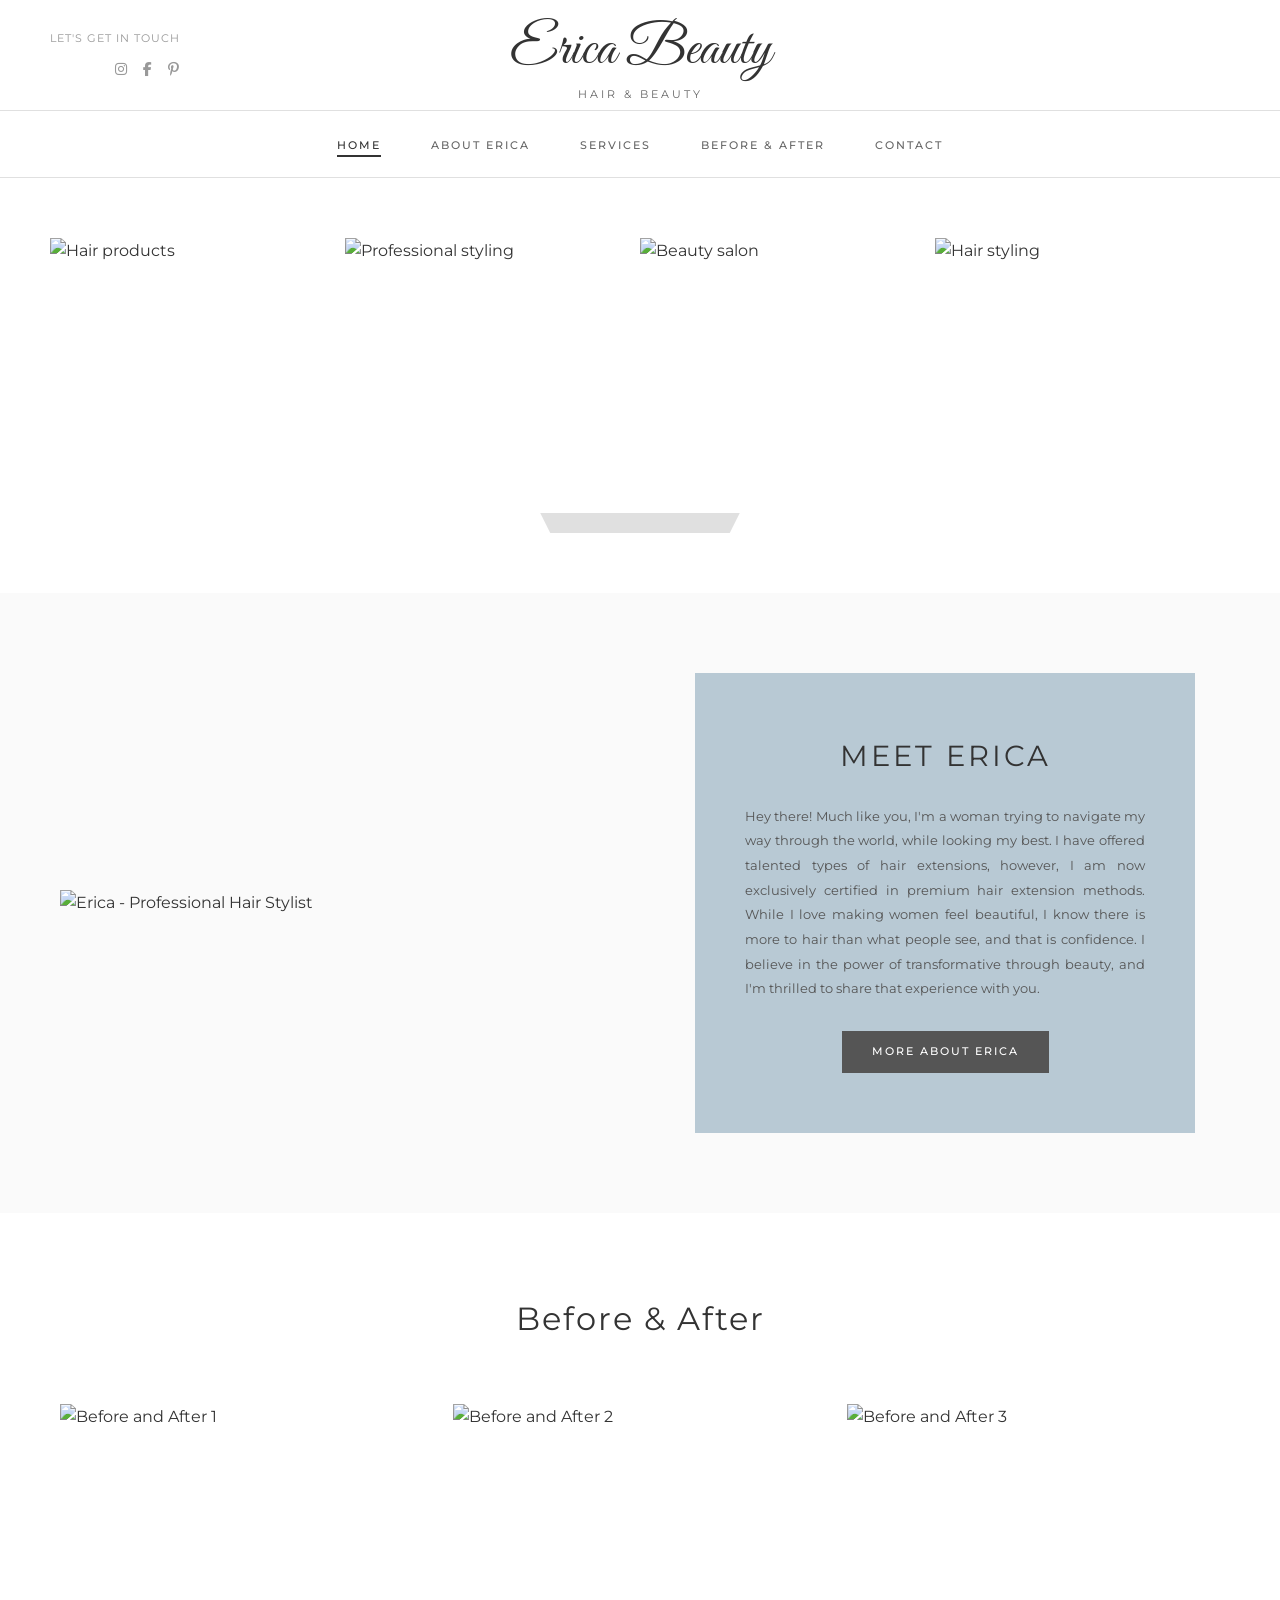
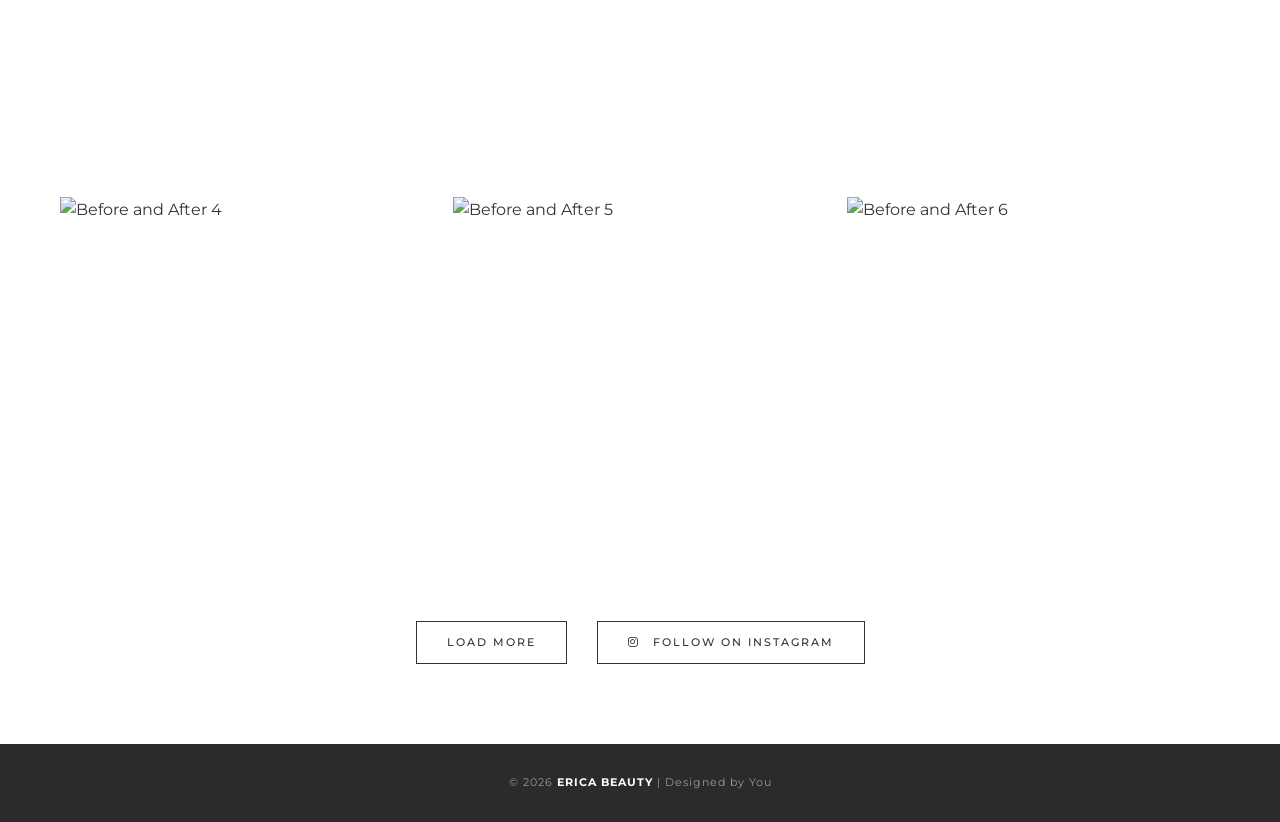
==== index.html @ de70f58c "initial" ====
<!DOCTYPE html>
<html lang="en">
  <head>
    <meta charset="UTF-8" />
    <meta name="viewport" content="width=device-width, initial-scale=1.0" />
    <title>Erica Beauty Portfolio - Professional Hair Stylist</title>
    <link rel="stylesheet" href="styles.css" />
    <link rel="preconnect" href="https://fonts.googleapis.com" />
    <link rel="preconnect" href="https://fonts.gstatic.com" crossorigin />
    <link
      href="https://fonts.googleapis.com/css2?family=Montserrat:wght@300;400;500;600&family=Great+Vibes&display=swap"
      rel="stylesheet"
    />
    <link
      rel="stylesheet"
      href="https://cdnjs.cloudflare.com/ajax/libs/font-awesome/6.4.0/css/all.min.css"
    />
  </head>
  <body>
    <!-- Header -->
    <header class="header">
      <div class="header-top">
        <div class="logo">
          <h1>Erica Beauty</h1>
          <p class="subtitle">HAIR & BEAUTY</p>
        </div>

        <div class="contact-section">
          <span class="contact-label">LET'S GET IN TOUCH</span>
          <div class="social-icons">
            <a href="#" aria-label="Instagram"
              ><i class="fab fa-instagram"></i
            ></a>
            <a href="#" aria-label="Facebook"
              ><i class="fab fa-facebook-f"></i
            ></a>
            <a href="#" aria-label="Pinterest"
              ><i class="fab fa-pinterest-p"></i
            ></a>
          </div>
        </div>
      </div>

      <nav class="navigation">
        <button class="menu-toggle" aria-label="Toggle menu">
          <span></span>
          <span></span>
          <span></span>
        </button>
        <ul class="nav-menu">
          <li><a href="index.html" class="active">HOME</a></li>
          <li><a href="about.html">ABOUT ERICA</a></li>
          <li><a href="services.html">SERVICES</a></li>
          <li><a href="gallery.html">BEFORE & AFTER</a></li>
          <li><a href="contact.html">CONTACT</a></li>
        </ul>
      </nav>
    </header>

    <!-- Hero Section -->
    <section class="hero-gallery">
      <div class="gallery-grid">
        <div class="gallery-item">
          <img
            src="https://images.unsplash.com/photo-1560066984-138dadb4c035?w=600"
            alt="Hair products"
          />
        </div>
        <div class="gallery-item">
          <img
            src="https://images.unsplash.com/photo-1522337360788-8b13dee7a37e?w=600"
            alt="Professional styling"
          />
        </div>
        <div class="gallery-item">
          <img
            src="https://images.unsplash.com/photo-1521590832167-7bcbfaa6381f?w=600"
            alt="Beauty salon"
          />
        </div>
        <div class="gallery-item">
          <img
            src="https://images.unsplash.com/photo-1562322140-8baeececf3df?w=600"
            alt="Hair styling"
          />
        </div>
      </div>
      <div class="gallery-divider"></div>
    </section>

    <!-- Meet Section -->
    <section class="meet-section">
      <div class="container">
        <div class="meet-content">
          <div class="meet-image">
            <img
              src="https://images.unsplash.com/photo-1494790108377-be9c29b29330?w=800"
              alt="Erica - Professional Hair Stylist"
            />
          </div>
          <div class="meet-text">
            <div class="text-box">
              <h2>MEET ERICA</h2>
              <p>
                Hey there! Much like you, I'm a woman trying to navigate my way
                through the world, while looking my best. I have offered
                talented types of hair extensions, however, I am now exclusively
                certified in premium hair extension methods. While I love making
                women feel beautiful, I know there is more to hair than what
                people see, and that is confidence. I believe in the power of
                transformative through beauty, and I'm thrilled to share that
                experience with you.
              </p>
              <a href="about.html" class="btn-primary">MORE ABOUT ERICA</a>
            </div>
          </div>
        </div>
      </div>
    </section>

    <!-- Before & After Section -->
    <section class="before-after-section">
      <div class="container">
        <div class="section-header">
          <h2>Before & After</h2>
        </div>

        <div class="before-after-grid">
          <div class="ba-item">
            <img
              src="https://images.unsplash.com/photo-1595476108010-b4d1f102b1b1?w=400"
              alt="Before and After 1"
            />
          </div>
          <div class="ba-item">
            <img
              src="https://images.unsplash.com/photo-1522338242992-e1a54906a8da?w=400"
              alt="Before and After 2"
            />
          </div>
          <div class="ba-item">
            <img
              src="https://images.unsplash.com/photo-1560869713-7d0a29430803?w=400"
              alt="Before and After 3"
            />
          </div>
          <div class="ba-item">
            <img
              src="https://images.unsplash.com/photo-1487412947147-5cebf100ffc2?w=400"
              alt="Before and After 4"
            />
          </div>
          <div class="ba-item">
            <img
              src="https://images.unsplash.com/photo-1516975080664-ed2fc6a32937?w=400"
              alt="Before and After 5"
            />
          </div>
          <div class="ba-item">
            <img
              src="https://images.unsplash.com/photo-1529333166437-7750a6dd5a70?w=400"
              alt="Before and After 6"
            />
          </div>
        </div>

        <div class="cta-buttons">
          <a href="gallery.html" class="btn-secondary">LOAD MORE</a>
          <a href="https://instagram.com" target="_blank" class="btn-secondary">
            <i class="fab fa-instagram"></i> FOLLOW ON INSTAGRAM
          </a>
        </div>
      </div>
    </section>

    <!-- Footer -->
    <footer class="footer">
      <div class="container">
        <p>&copy; 2026 <strong>ERICA BEAUTY</strong> | Designed by You</p>
      </div>
    </footer>

    <script src="script.js"></script>
  </body>
</html>
---- styles.css ----
/* Reset and Base Styles */
* {
  margin: 0;
  padding: 0;
  box-sizing: border-box;
}

body {
  font-family: "Montserrat", sans-serif;
  color: #333;
  line-height: 1.6;
  background-color: #fff;
}

.container {
  max-width: 1200px;
  margin: 0 auto;
  padding: 0 20px;
}

/* Header Styles */
.header {
  background-color: #fff;
  border-bottom: 1px solid #e0e0e0;
}

.header-top {
  display: flex;
  justify-content: space-between;
  align-items: center;
  padding: 30px 50px;
  max-width: 1400px;
  margin: 0 auto;
  position: relative;
}

.contact-section {
  display: flex;
  flex-direction: column;
  gap: 10px;
  font-size: 11px;
  letter-spacing: 1px;
  color: #999;
  align-items: flex-end;
}

.logo {
  text-align: center;
  position: absolute;
  left: 50%;
  transform: translateX(-50%);
}

.logo h1 {
  font-family: "Great Vibes", cursive;
  font-size: 3.5rem;
  font-weight: 400;
  color: #333;
  margin-bottom: -10px;
}

.logo .subtitle {
  font-size: 11px;
  letter-spacing: 3px;
  color: #666;
  font-weight: 400;
}

.social-icons {
  display: flex;
  gap: 15px;
}

.social-icons a {
  color: #999;
  font-size: 14px;
  transition: color 0.3s;
}

.social-icons a:hover {
  color: #333;
}

/* Navigation */
.navigation {
  background-color: #fff;
  border-top: 1px solid #e0e0e0;
  position: relative;
}

.menu-toggle {
  display: none;
  flex-direction: column;
  gap: 5px;
  background: none;
  border: none;
  cursor: pointer;
  padding: 10px;
  margin: 10px auto;
  position: relative;
  z-index: 1001;
}

.menu-toggle span {
  width: 25px;
  height: 2px;
  background-color: #333;
  transition: all 0.3s;
  display: block;
}

.menu-toggle.active span:nth-child(1) {
  transform: rotate(45deg) translate(7px, 7px);
}

.menu-toggle.active span:nth-child(2) {
  opacity: 0;
}

.menu-toggle.active span:nth-child(3) {
  transform: rotate(-45deg) translate(7px, -7px);
}

.nav-menu {
  list-style: none;
  display: flex;
  justify-content: center;
  gap: 50px;
  padding: 20px 0;
}

.navigation a {
  text-decoration: none;
  color: #666;
  font-size: 11px;
  letter-spacing: 2px;
  font-weight: 500;
  transition: color 0.3s;
  position: relative;
}

.navigation a:hover,
.navigation a.active {
  color: #333;
}

.navigation a.active::after {
  content: "";
  position: absolute;
  bottom: -5px;
  left: 0;
  right: 0;
  height: 2px;
  background-color: #333;
}

/* Hero Gallery */
.hero-gallery {
  padding: 60px 0 40px;
}

.gallery-grid {
  display: grid;
  grid-template-columns: repeat(4, 1fr);
  gap: 0;
  max-width: 1400px;
  margin: 0 auto;
  padding: 0 50px;
}

.gallery-item {
  overflow: hidden;
  aspect-ratio: 1;
}

.gallery-item img {
  width: 100%;
  height: 100%;
  object-fit: cover;
  transition: transform 0.3s;
}

.gallery-item:hover img {
  transform: scale(1.05);
}

.gallery-divider {
  width: 200px;
  height: 40px;
  background: linear-gradient(
    to bottom,
    #e0e0e0 0%,
    #e0e0e0 50%,
    transparent 50%,
    transparent 100%
  );
  margin: -20px auto 0;
  clip-path: polygon(0 0, 100% 0, 90% 100%, 10% 100%);
}

/* Meet Section */
.meet-section {
  padding: 80px 0;
  background-color: #fafafa;
}

.meet-content {
  display: flex;
  align-items: center;
  gap: 60px;
  max-width: 1200px;
  margin: 0 auto;
}

.meet-image {
  flex: 1;
}

.meet-image img {
  width: 100%;
  height: auto;
  display: block;
}

.meet-text {
  flex: 1;
  display: flex;
  align-items: center;
  justify-content: center;
}

.text-box {
  background-color: #b8c9d4;
  padding: 60px 50px;
  max-width: 500px;
}

.text-box h2 {
  font-size: 1.8rem;
  letter-spacing: 3px;
  font-weight: 400;
  margin-bottom: 25px;
  text-align: center;
  color: #333;
}

.text-box p {
  font-size: 13px;
  line-height: 1.9;
  color: #555;
  margin-bottom: 30px;
  text-align: justify;
}

.btn-primary {
  display: inline-block;
  background-color: #555;
  color: #fff;
  padding: 12px 30px;
  text-decoration: none;
  font-size: 11px;
  letter-spacing: 2px;
  font-weight: 500;
  transition: background-color 0.3s;
  margin: 0 auto;
  display: block;
  text-align: center;
  width: fit-content;
}

.btn-primary:hover {
  background-color: #333;
}

/* Before & After Section */
.before-after-section {
  padding: 80px 0;
}

.section-header {
  text-align: center;
  margin-bottom: 60px;
}

.section-header h2 {
  font-size: 2rem;
  font-weight: 400;
  letter-spacing: 2px;
  color: #333;
}

.before-after-grid {
  display: grid;
  grid-template-columns: repeat(3, 1fr);
  gap: 20px;
  margin-bottom: 50px;
}

.ba-item {
  overflow: hidden;
  aspect-ratio: 1;
}

.ba-item img {
  width: 100%;
  height: 100%;
  object-fit: cover;
  transition: transform 0.3s;
}

.ba-item:hover img {
  transform: scale(1.05);
}

.cta-buttons {
  display: flex;
  justify-content: center;
  gap: 30px;
  flex-wrap: wrap;
}

.btn-secondary {
  display: inline-block;
  background-color: transparent;
  color: #333;
  padding: 12px 30px;
  text-decoration: none;
  font-size: 11px;
  letter-spacing: 2px;
  font-weight: 500;
  border: 1px solid #333;
  transition: all 0.3s;
}

.btn-secondary:hover {
  background-color: #333;
  color: #fff;
}

.btn-secondary i {
  margin-right: 8px;
}

/* Footer */
.footer {
  background-color: #2b2b2b;
  color: #999;
  text-align: center;
  padding: 30px 0;
  font-size: 11px;
  letter-spacing: 1px;
}

.footer strong {
  color: #fff;
}

/* About Page Styles */
.about-hero,
.gallery-hero,
.services-hero,
.contact-hero {
  padding: 80px 0 60px;
  text-align: center;
  background-color: #f8f8f8;
}

.about-hero h1,
.gallery-hero h1,
.services-hero h1,
.contact-hero h1 {
  font-size: 2.5rem;
  font-weight: 400;
  letter-spacing: 3px;
  color: #333;
  margin-bottom: 15px;
}

.gallery-hero p,
.services-hero p,
.contact-hero p {
  font-size: 14px;
  color: #666;
  letter-spacing: 1px;
}

.about-content {
  padding: 80px 0;
}

.about-grid {
  display: grid;
  grid-template-columns: 1fr 1fr;
  gap: 60px;
  margin-bottom: 80px;
  align-items: start;
}

.about-image img {
  width: 100%;
  height: auto;
}

.about-story h2 {
  font-size: 2rem;
  font-weight: 400;
  letter-spacing: 2px;
  margin-bottom: 30px;
  color: #333;
}

.about-story p {
  font-size: 14px;
  line-height: 1.9;
  color: #555;
  margin-bottom: 20px;
}

.credentials {
  text-align: center;
}

.credentials h2 {
  font-size: 2rem;
  font-weight: 400;
  letter-spacing: 2px;
  margin-bottom: 50px;
  color: #333;
}

.credentials-grid {
  display: grid;
  grid-template-columns: repeat(4, 1fr);
  gap: 40px;
}

.credential-item {
  text-align: center;
}

.credential-item i {
  font-size: 2.5rem;
  color: #b8c9d4;
  margin-bottom: 20px;
}

.credential-item h3 {
  font-size: 16px;
  font-weight: 500;
  letter-spacing: 1px;
  margin-bottom: 10px;
  color: #333;
}

.credential-item p {
  font-size: 12px;
  color: #666;
}

/* Gallery Page Styles */
.full-gallery {
  padding: 80px 0;
}

.gallery-grid-full {
  display: grid;
  grid-template-columns: repeat(3, 1fr);
  gap: 20px;
  margin-bottom: 60px;
}

.gallery-item-full {
  position: relative;
  overflow: hidden;
  aspect-ratio: 1;
  cursor: pointer;
}

.gallery-item-full img {
  width: 100%;
  height: 100%;
  object-fit: cover;
  transition: transform 0.3s;
}

.gallery-item-full:hover img {
  transform: scale(1.1);
}

.gallery-item-full .overlay {
  position: absolute;
  bottom: 0;
  left: 0;
  right: 0;
  background: linear-gradient(to top, rgba(0, 0, 0, 0.7), transparent);
  padding: 20px;
  transform: translateY(100%);
  transition: transform 0.3s;
}

.gallery-item-full:hover .overlay {
  transform: translateY(0);
}

.gallery-item-full .overlay span {
  color: #fff;
  font-size: 13px;
  letter-spacing: 1px;
}

.gallery-cta {
  text-align: center;
  margin-top: 60px;
}

.gallery-cta h2 {
  font-size: 2rem;
  font-weight: 400;
  letter-spacing: 2px;
  margin-bottom: 30px;
  color: #333;
}

/* Services Page Styles */
.services-section {
  padding: 80px 0;
}

.services-grid {
  display: grid;
  grid-template-columns: repeat(3, 1fr);
  gap: 40px;
  margin-bottom: 60px;
}

.service-card {
  background-color: #f8f8f8;
  padding: 40px 30px;
  text-align: center;
  transition: transform 0.3s, box-shadow 0.3s;
}

.service-card:hover {
  transform: translateY(-5px);
  box-shadow: 0 10px 30px rgba(0, 0, 0, 0.1);
}

.service-icon {
  margin-bottom: 20px;
}

.service-icon i {
  font-size: 2.5rem;
  color: #b8c9d4;
}

.service-card h3 {
  font-size: 1.3rem;
  font-weight: 500;
  letter-spacing: 1px;
  margin-bottom: 20px;
  color: #333;
}

.service-card > p {
  font-size: 13px;
  line-height: 1.8;
  color: #666;
  margin-bottom: 25px;
}

.service-features {
  list-style: none;
  padding: 0;
}

.service-features li {
  font-size: 12px;
  color: #555;
  padding: 8px 0;
  border-bottom: 1px solid #e0e0e0;
}

.service-features li:last-child {
  border-bottom: none;
}

.pricing-note {
  text-align: center;
  background-color: #f8f8f8;
  padding: 40px;
  border-radius: 5px;
}

.pricing-note p {
  font-size: 13px;
  color: #666;
  margin-bottom: 25px;
  line-height: 1.8;
}

.pricing-note i {
  margin-right: 8px;
  color: #b8c9d4;
}

/* Contact Page Styles */

.contact-grid {
  display: grid;
  grid-template-columns: 1fr 1.2fr;
  gap: 80px;
}

.contact-info h2 {
  font-size: 2rem;
  font-weight: 400;
  letter-spacing: 2px;
  margin-bottom: 20px;
  color: #333;
}

.contact-info > p {
  font-size: 14px;
  line-height: 1.8;
  color: #666;
  margin-bottom: 40px;
}

.contact-details {
  margin-bottom: 40px;
}

.contact-item {
  display: flex;
  gap: 20px;
  margin-bottom: 30px;
}

.contact-item i {
  font-size: 1.5rem;
  color: #b8c9d4;
  min-width: 30px;
}

.contact-item h3 {
  font-size: 14px;
  font-weight: 600;
  letter-spacing: 1px;
  margin-bottom: 5px;
  color: #333;
}

.contact-item p {
  font-size: 13px;
  color: #666;
  line-height: 1.6;
}

.social-connect {
  margin-top: 40px;
}

.social-connect h3 {
  font-size: 16px;
  font-weight: 500;
  letter-spacing: 1px;
  margin-bottom: 15px;
  color: #333;
}

.social-links {
  display: flex;
  gap: 15px;
}

.social-links a {
  width: 40px;
  height: 40px;
  border: 1px solid #ddd;
  display: flex;
  align-items: center;
  justify-content: center;
  border-radius: 50%;
  color: #666;
  transition: all 0.3s;
}

.social-links a:hover {
  background-color: #333;
  color: #fff;
  border-color: #333;
}

.contact-form-wrapper {
  background-color: #f8f8f8;
  padding: 50px;
}

.contact-form h2 {
  font-size: 1.8rem;
  font-weight: 400;
  letter-spacing: 2px;
  margin-bottom: 30px;
  color: #333;
}

.form-group {
  margin-bottom: 25px;
}

.form-group label {
  display: block;
  font-size: 12px;
  letter-spacing: 1px;
  font-weight: 500;
  margin-bottom: 8px;
  color: #333;
}

.form-group input,
.form-group select,
.form-group textarea {
  width: 100%;
  padding: 12px;
  border: 1px solid #ddd;
  font-size: 13px;
  font-family: "Montserrat", sans-serif;
  transition: border-color 0.3s;
}

.form-group input:focus,
.form-group select:focus,
.form-group textarea:focus {
  outline: none;
  border-color: #b8c9d4;
}

.contact-form .btn-primary {
  width: 100%;
  cursor: pointer;
  border: none;
}

/* Responsive Design */
@media (max-width: 1024px) {
  .header-top {
    padding: 20px 30px;
  }

  .gallery-grid {
    grid-template-columns: repeat(2, 1fr);
    padding: 0 30px;
  }

  .meet-content {
    flex-direction: column;
  }

  .before-after-grid {
    grid-template-columns: repeat(2, 1fr);
  }

  .about-grid {
    grid-template-columns: 1fr;
  }

  .credentials-grid {
    grid-template-columns: repeat(2, 1fr);
  }

  .services-grid {
    grid-template-columns: repeat(2, 1fr);
  }

  .contact-grid {
    grid-template-columns: 1fr;
    gap: 50px;
  }
}

@media (max-width: 768px) {
  .header-top {
    flex-direction: column;
    gap: 15px;
    padding: 20px;
    text-align: center;
  }

  .contact-section {
    align-items: center;
    margin-left: 0;
  }

  .logo h1 {
    font-size: 2.5rem;
  }

  .menu-toggle {
    display: flex;
    position: fixed;
    top: 20px;
    right: 20px;
  }

  .nav-menu {
    position: fixed;
    left: -100%;
    top: 0;
    flex-direction: column;
    background-color: rgba(255, 255, 255, 0.5);
    backdrop-filter: blur(10px);
    width: 100%;
    height: 100vh;
    text-align: center;
    transition: left 0.3s;
    padding-top: 80px;
    gap: 0;
    z-index: 1000;
    box-shadow: 2px 0 10px rgba(0, 0, 0, 0.1);
  }

  .nav-menu.active {
    left: 0;
  }

  .nav-menu li {
    padding: 20px 0;
    border-bottom: 1px solid #f0f0f0;
  }

  .nav-menu a {
    font-size: 14px;
    display: block;
    padding: 10px;
  }

  .gallery-grid {
    grid-template-columns: repeat(2, 1fr);
    padding: 0 20px;
  }

  .text-box {
    padding: 40px 30px;
  }

  .before-after-grid,
  .gallery-grid-full {
    grid-template-columns: 1fr;
  }

  .cta-buttons {
    flex-direction: column;
    align-items: center;
  }

  .credentials-grid {
    grid-template-columns: 1fr;
  }

  .services-grid {
    grid-template-columns: 1fr;
  }

  .contact-form-wrapper {
    padding: 30px;
  }
}
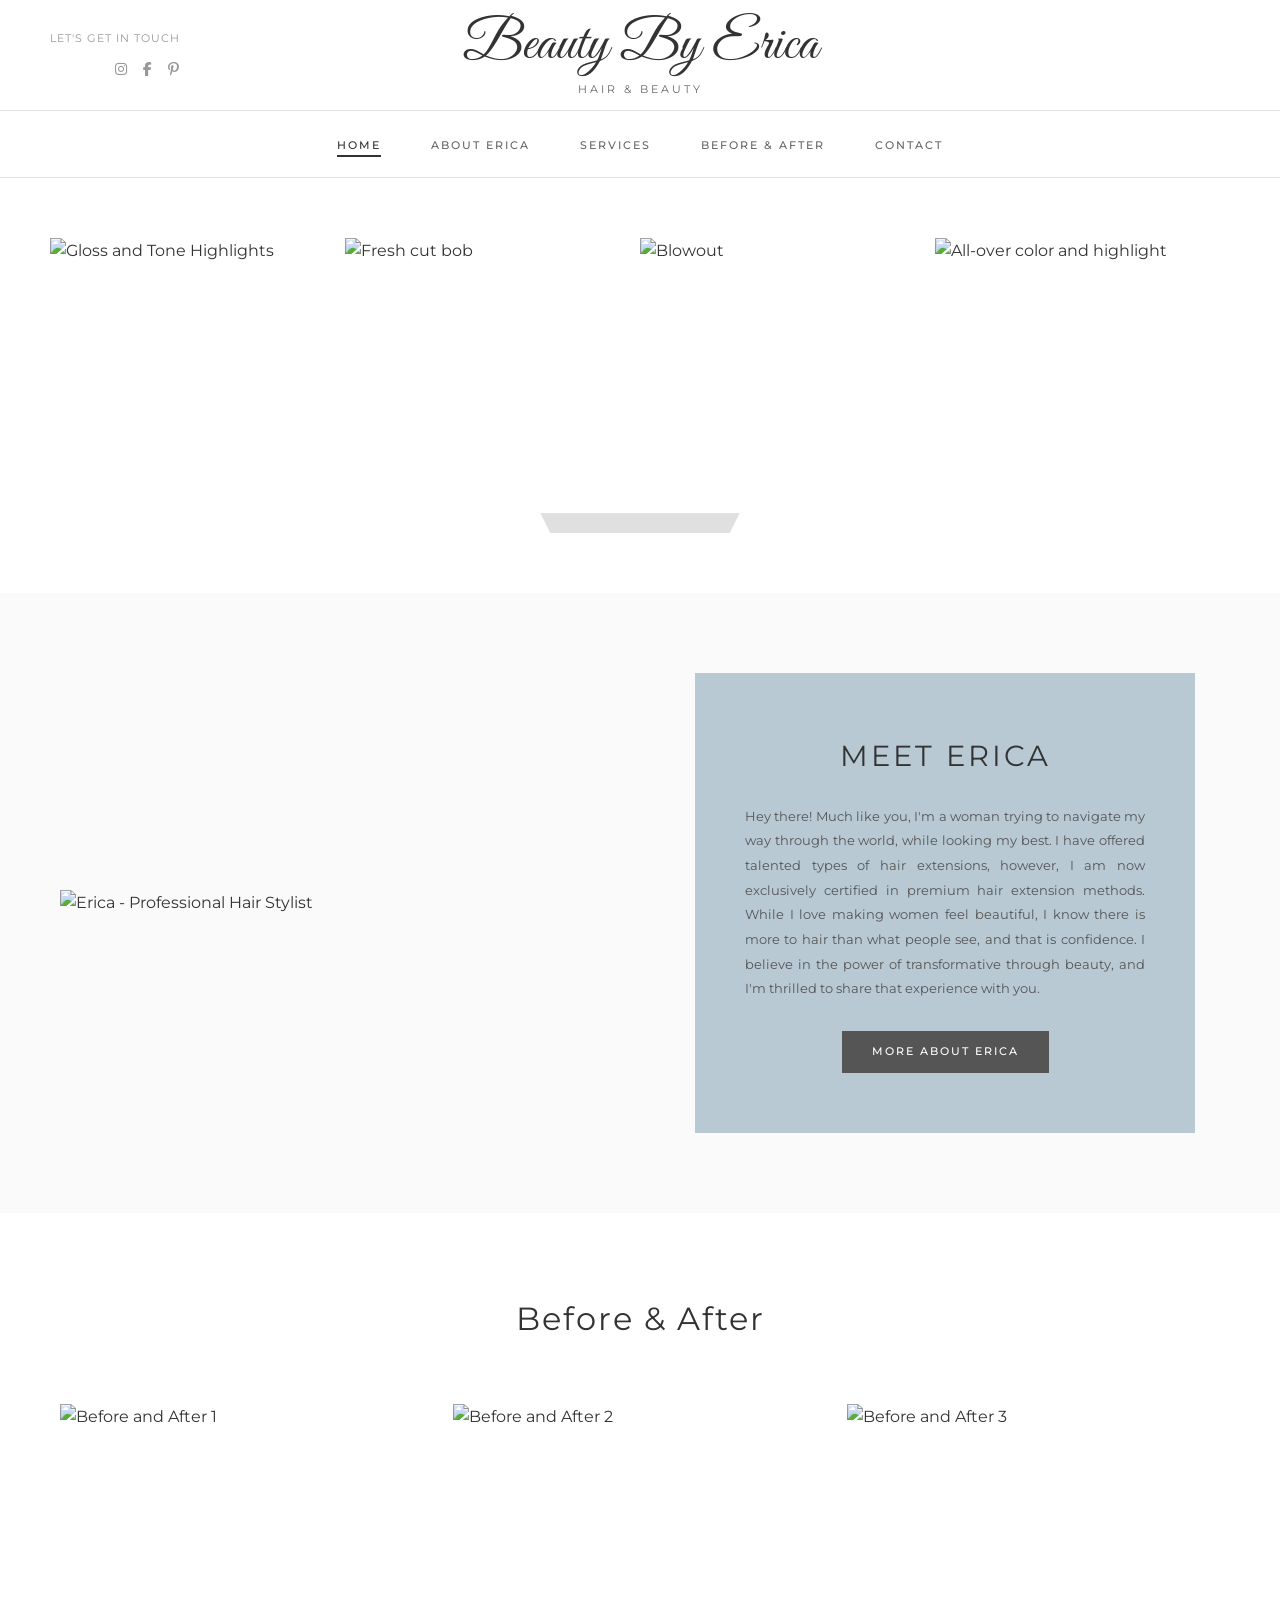
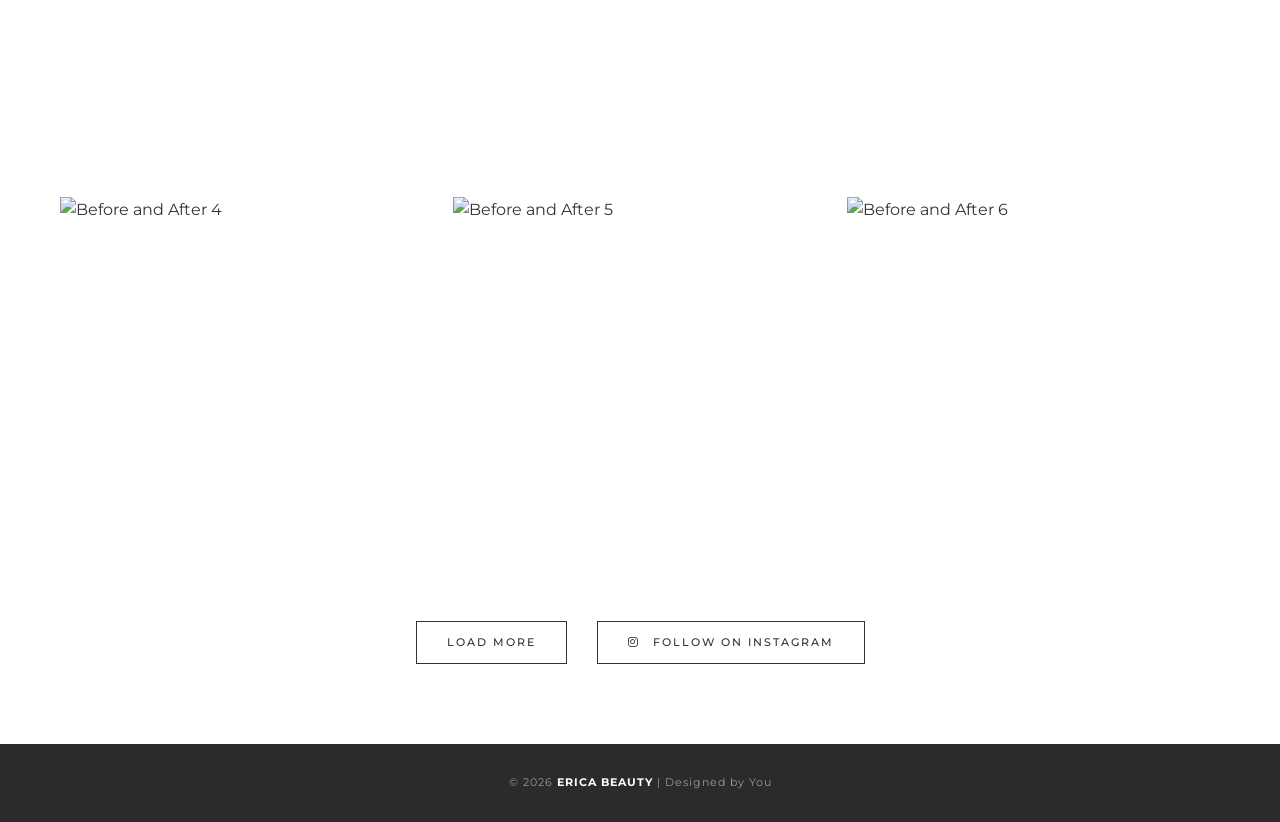
==== commit 4865cc52: "added custom images. Renamed title logo" ====
--- a/index.html
+++ b/index.html
@@ -21,7 +21,7 @@
     <header class="header">
       <div class="header-top">
         <div class="logo">
-          <h1>Erica Beauty</h1>
+          <h1>Beauty By Erica</h1>
           <p class="subtitle">HAIR & BEAUTY</p>
         </div>
 
@@ -61,28 +61,16 @@
     <section class="hero-gallery">
       <div class="gallery-grid">
         <div class="gallery-item">
-          <img
-            src="https://images.unsplash.com/photo-1560066984-138dadb4c035?w=600"
-            alt="Hair products"
-          />
+          <img src="./images/hero-1.JPG" alt="Gloss and Tone Highlights" />
         </div>
         <div class="gallery-item">
-          <img
-            src="https://images.unsplash.com/photo-1522337360788-8b13dee7a37e?w=600"
-            alt="Professional styling"
-          />
+          <img src="./images/hero-3.JPG" alt="Fresh cut bob" />
         </div>
         <div class="gallery-item">
-          <img
-            src="https://images.unsplash.com/photo-1521590832167-7bcbfaa6381f?w=600"
-            alt="Beauty salon"
-          />
+          <img src="./images/hero-4.JPG" alt="Blowout" />
         </div>
         <div class="gallery-item">
-          <img
-            src="https://images.unsplash.com/photo-1562322140-8baeececf3df?w=600"
-            alt="Hair styling"
-          />
+          <img src="./images/hero-5.JPG" alt="All-over color and highlight" />
         </div>
       </div>
       <div class="gallery-divider"></div>
--- a/styles.css
+++ b/styles.css
@@ -64,6 +64,7 @@
   letter-spacing: 3px;
   color: #666;
   font-weight: 400;
+  margin-bottom: 10px;
 }
 
 .social-icons {
@@ -789,7 +790,11 @@
 
   .contact-section {
     align-items: center;
-    margin-left: 0;
+  }
+
+  .logo {
+    position: static;
+    transform: none;
   }
 
   .logo h1 {
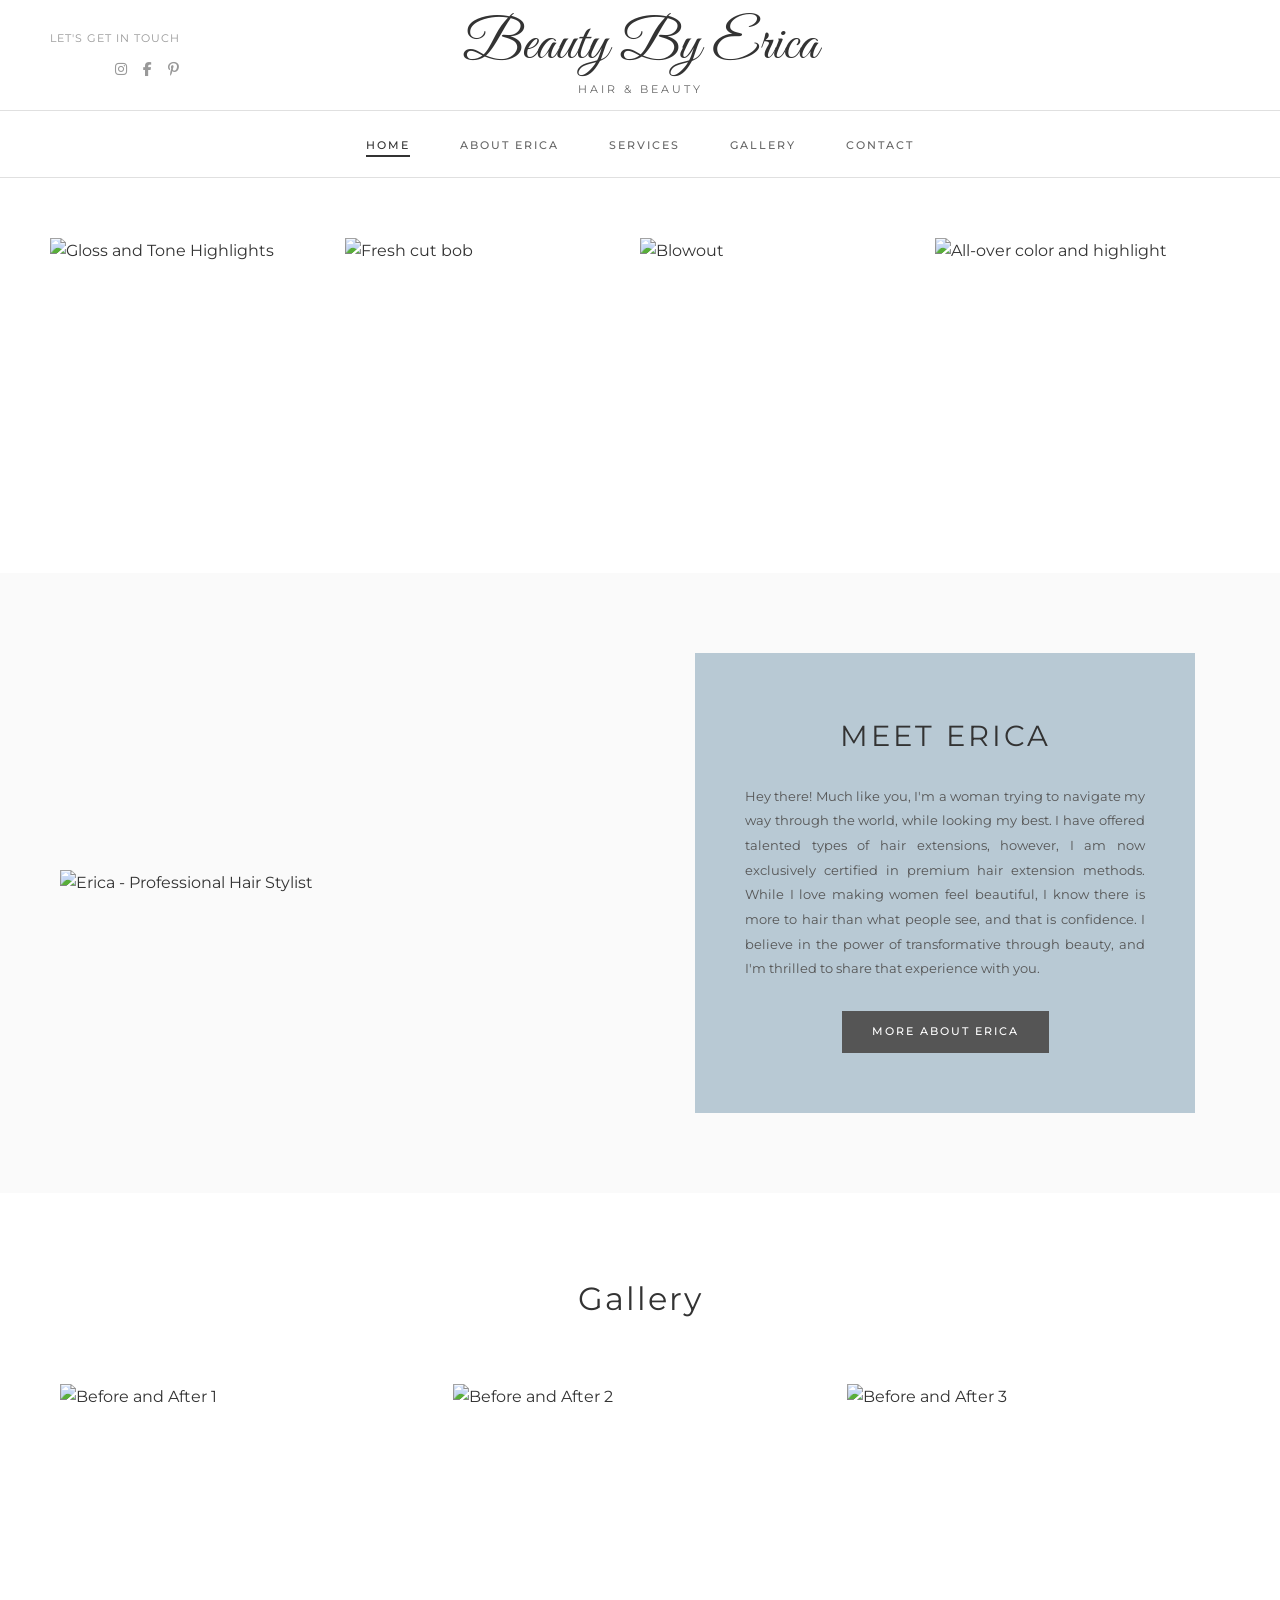
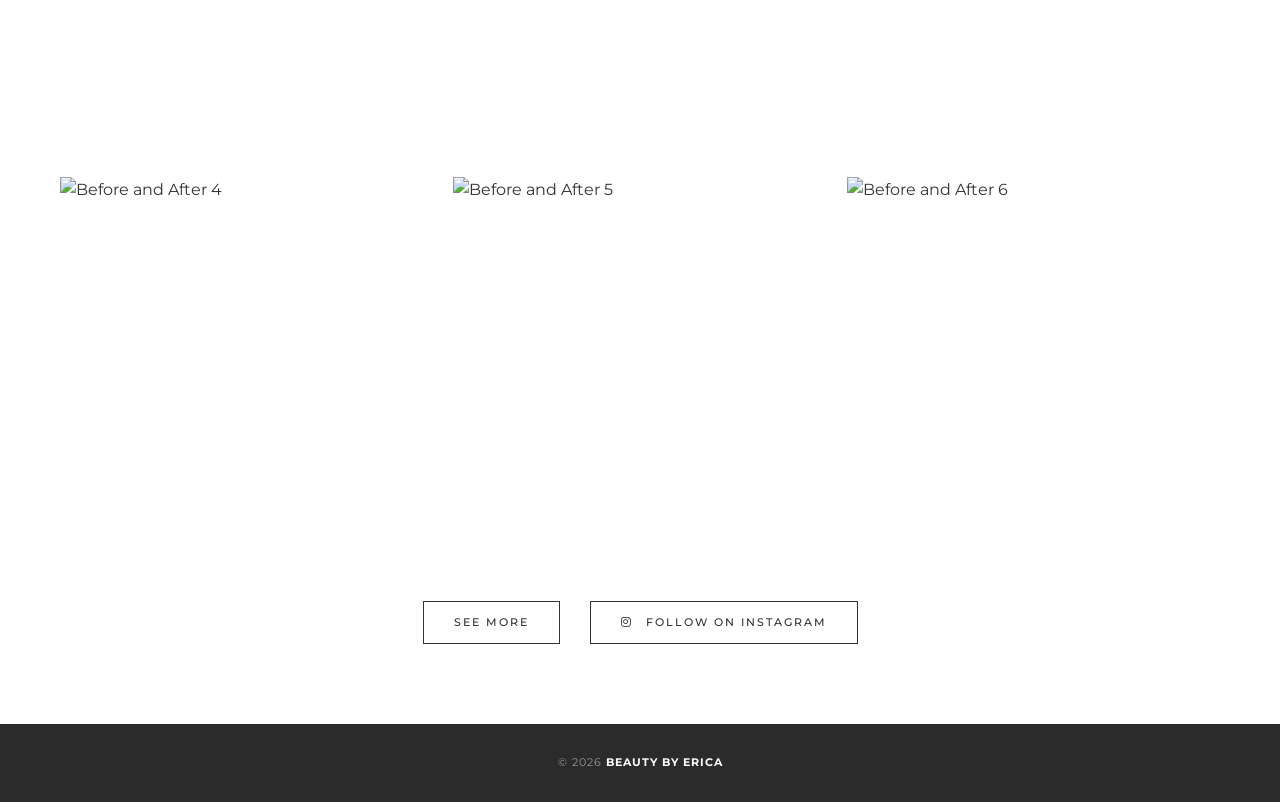
==== commit 80aff6b0: "more style changes. removal of contact form" ====
--- a/index.html
+++ b/index.html
@@ -3,7 +3,8 @@
   <head>
     <meta charset="UTF-8" />
     <meta name="viewport" content="width=device-width, initial-scale=1.0" />
-    <title>Erica Beauty Portfolio - Professional Hair Stylist</title>
+    <title>Beauty By Erica - Hair and Beauty</title>
+    <link rel="icon" href="data:image/svg+xml,<svg xmlns='http://www.w3.org/2000/svg' viewBox='0 0 512 512'><path fill='white' stroke='black' stroke-width='20' d='M47.6 300.4L228.3 469.1c7.5 7 17.4 10.9 27.7 10.9s20.2-3.9 27.7-10.9L464.4 300.4c30.4-28.3 47.6-68 47.6-109.5v-5.8c0-69.9-50.5-129.5-119.4-141C347 36.5 300.6 51.4 268 84L256 96 244 84c-32.6-32.6-79-47.5-124.6-39.9C50.5 55.6 0 115.2 0 185.1v5.8c0 41.5 17.2 81.2 47.6 109.5z'/></svg>" />
     <link rel="stylesheet" href="styles.css" />
     <link rel="preconnect" href="https://fonts.googleapis.com" />
     <link rel="preconnect" href="https://fonts.gstatic.com" crossorigin />
@@ -51,7 +52,7 @@
           <li><a href="index.html" class="active">HOME</a></li>
           <li><a href="about.html">ABOUT ERICA</a></li>
           <li><a href="services.html">SERVICES</a></li>
-          <li><a href="gallery.html">BEFORE & AFTER</a></li>
+          <li><a href="gallery.html">GALLERY</a></li>
           <li><a href="contact.html">CONTACT</a></li>
         </ul>
       </nav>
@@ -59,21 +60,20 @@
 
     <!-- Hero Section -->
     <section class="hero-gallery">
-      <div class="gallery-grid">
-        <div class="gallery-item">
+      <div class="hero-grid">
+        <div class="hero-item">
           <img src="./images/hero-1.JPG" alt="Gloss and Tone Highlights" />
         </div>
-        <div class="gallery-item">
+        <div class="hero-item">
           <img src="./images/hero-3.JPG" alt="Fresh cut bob" />
         </div>
-        <div class="gallery-item">
+        <div class="hero-item">
           <img src="./images/hero-4.JPG" alt="Blowout" />
         </div>
-        <div class="gallery-item">
+        <div class="hero-item">
           <img src="./images/hero-5.JPG" alt="All-over color and highlight" />
         </div>
       </div>
-      <div class="gallery-divider"></div>
     </section>
 
     <!-- Meet Section -->
@@ -106,45 +106,45 @@
       </div>
     </section>
 
-    <!-- Before & After Section -->
-    <section class="before-after-section">
+    <!-- Gallery Section-->
+    <section class="gallery-section">
       <div class="container">
         <div class="section-header">
-          <h2>Before & After</h2>
+          <h2>Gallery</h2>
         </div>
 
-        <div class="before-after-grid">
-          <div class="ba-item">
+        <div class="gallery-grid">
+          <div class="gallery-item">
             <img
               src="https://images.unsplash.com/photo-1595476108010-b4d1f102b1b1?w=400"
               alt="Before and After 1"
             />
           </div>
-          <div class="ba-item">
+          <div class="gallery-item">
             <img
               src="https://images.unsplash.com/photo-1522338242992-e1a54906a8da?w=400"
               alt="Before and After 2"
             />
           </div>
-          <div class="ba-item">
+          <div class="gallery-item">
             <img
               src="https://images.unsplash.com/photo-1560869713-7d0a29430803?w=400"
               alt="Before and After 3"
             />
           </div>
-          <div class="ba-item">
+          <div class="gallery-item">
             <img
               src="https://images.unsplash.com/photo-1487412947147-5cebf100ffc2?w=400"
               alt="Before and After 4"
             />
           </div>
-          <div class="ba-item">
+          <div class="gallery-item">
             <img
               src="https://images.unsplash.com/photo-1516975080664-ed2fc6a32937?w=400"
               alt="Before and After 5"
             />
           </div>
-          <div class="ba-item">
+          <div class="gallery-item">
             <img
               src="https://images.unsplash.com/photo-1529333166437-7750a6dd5a70?w=400"
               alt="Before and After 6"
@@ -153,7 +153,7 @@
         </div>
 
         <div class="cta-buttons">
-          <a href="gallery.html" class="btn-secondary">LOAD MORE</a>
+          <a href="gallery.html" class="btn-secondary">SEE MORE</a>
           <a href="https://instagram.com" target="_blank" class="btn-secondary">
             <i class="fab fa-instagram"></i> FOLLOW ON INSTAGRAM
           </a>
@@ -164,7 +164,7 @@
     <!-- Footer -->
     <footer class="footer">
       <div class="container">
-        <p>&copy; 2026 <strong>ERICA BEAUTY</strong> | Designed by You</p>
+        <p>&copy; 2026 <strong>BEAUTY BY ERICA</strong></p>
       </div>
     </footer>
 
--- a/styles.css
+++ b/styles.css
@@ -160,7 +160,7 @@
   padding: 60px 0 40px;
 }
 
-.gallery-grid {
+.hero-grid {
   display: grid;
   grid-template-columns: repeat(4, 1fr);
   gap: 0;
@@ -169,34 +169,20 @@
   padding: 0 50px;
 }
 
-.gallery-item {
+.hero-item {
   overflow: hidden;
   aspect-ratio: 1;
 }
 
-.gallery-item img {
+.hero-item img {
   width: 100%;
   height: 100%;
   object-fit: cover;
   transition: transform 0.3s;
 }
 
-.gallery-item:hover img {
+.hero-item:hover img {
   transform: scale(1.05);
-}
-
-.gallery-divider {
-  width: 200px;
-  height: 40px;
-  background: linear-gradient(
-    to bottom,
-    #e0e0e0 0%,
-    #e0e0e0 50%,
-    transparent 50%,
-    transparent 100%
-  );
-  margin: -20px auto 0;
-  clip-path: polygon(0 0, 100% 0, 90% 100%, 10% 100%);
 }
 
 /* Meet Section */
@@ -273,8 +259,8 @@
   background-color: #333;
 }
 
-/* Before & After Section */
-.before-after-section {
+/* Gallery Section */
+.gallery-section {
   padding: 80px 0;
 }
 
@@ -290,26 +276,26 @@
   color: #333;
 }
 
-.before-after-grid {
+.gallery-grid {
   display: grid;
   grid-template-columns: repeat(3, 1fr);
   gap: 20px;
   margin-bottom: 50px;
 }
 
-.ba-item {
+.gallery-item {
   overflow: hidden;
   aspect-ratio: 1;
 }
 
-.ba-item img {
+.gallery-item img {
   width: 100%;
   height: 100%;
   object-fit: cover;
   transition: transform 0.3s;
 }
 
-.ba-item:hover img {
+.gallery-item:hover img {
   transform: scale(1.05);
 }
 
@@ -608,9 +594,17 @@
 /* Contact Page Styles */
 
 .contact-grid {
-  display: grid;
-  grid-template-columns: 1fr 1.2fr;
-  gap: 80px;
+  display: flex;
+  flex-direction: column;
+  align-items: center;
+  gap: 60px;
+  max-width: 800px;
+  margin: 0 auto;
+}
+
+.contact-info {
+  text-align: center;
+  width: 100%;
 }
 
 .contact-info h2 {
@@ -630,18 +624,29 @@
 
 .contact-details {
   margin-bottom: 40px;
+  display: flex;
+  flex-direction: column;
+  align-items: center;
+  max-width: 400px;
+  margin-left: auto;
+  margin-right: auto;
 }
 
 .contact-item {
   display: flex;
+  align-items: flex-start;
   gap: 20px;
   margin-bottom: 30px;
+  width: 100%;
+  text-align: left;
 }
 
 .contact-item i {
   font-size: 1.5rem;
   color: #b8c9d4;
-  min-width: 30px;
+  width: 30px;
+  flex-shrink: 0;
+  text-align: center;
 }
 
 .contact-item h3 {
@@ -691,6 +696,41 @@
   background-color: #333;
   color: #fff;
   border-color: #333;
+}
+
+.social-connect-large {
+  text-align: center;
+  width: 100%;
+  padding: 40px 0;
+}
+
+.social-connect-large h2 {
+  font-size: 2.2rem;
+  font-weight: 400;
+  letter-spacing: 2px;
+  margin-bottom: 25px;
+  color: #333;
+}
+
+.social-connect-large p {
+  font-size: 14px;
+  line-height: 1.8;
+  color: #666;
+  margin-bottom: 35px;
+  max-width: 500px;
+  margin-left: auto;
+  margin-right: auto;
+}
+
+.social-connect-large .social-links {
+  justify-content: center;
+  gap: 20px;
+}
+
+.social-connect-large .social-links a {
+  width: 50px;
+  height: 50px;
+  font-size: 18px;
 }
 
 .contact-form-wrapper {
@@ -749,7 +789,7 @@
     padding: 20px 30px;
   }
 
-  .gallery-grid {
+  .hero-grid {
     grid-template-columns: repeat(2, 1fr);
     padding: 0 30px;
   }
@@ -758,7 +798,7 @@
     flex-direction: column;
   }
 
-  .before-after-grid {
+  .gallery-grid {
     grid-template-columns: repeat(2, 1fr);
   }
 
@@ -840,8 +880,8 @@
     padding: 10px;
   }
 
-  .gallery-grid {
-    grid-template-columns: repeat(2, 1fr);
+  .hero-grid {
+    grid-template-columns: 1fr;
     padding: 0 20px;
   }
 
@@ -849,7 +889,7 @@
     padding: 40px 30px;
   }
 
-  .before-after-grid,
+  .gallery-grid,
   .gallery-grid-full {
     grid-template-columns: 1fr;
   }
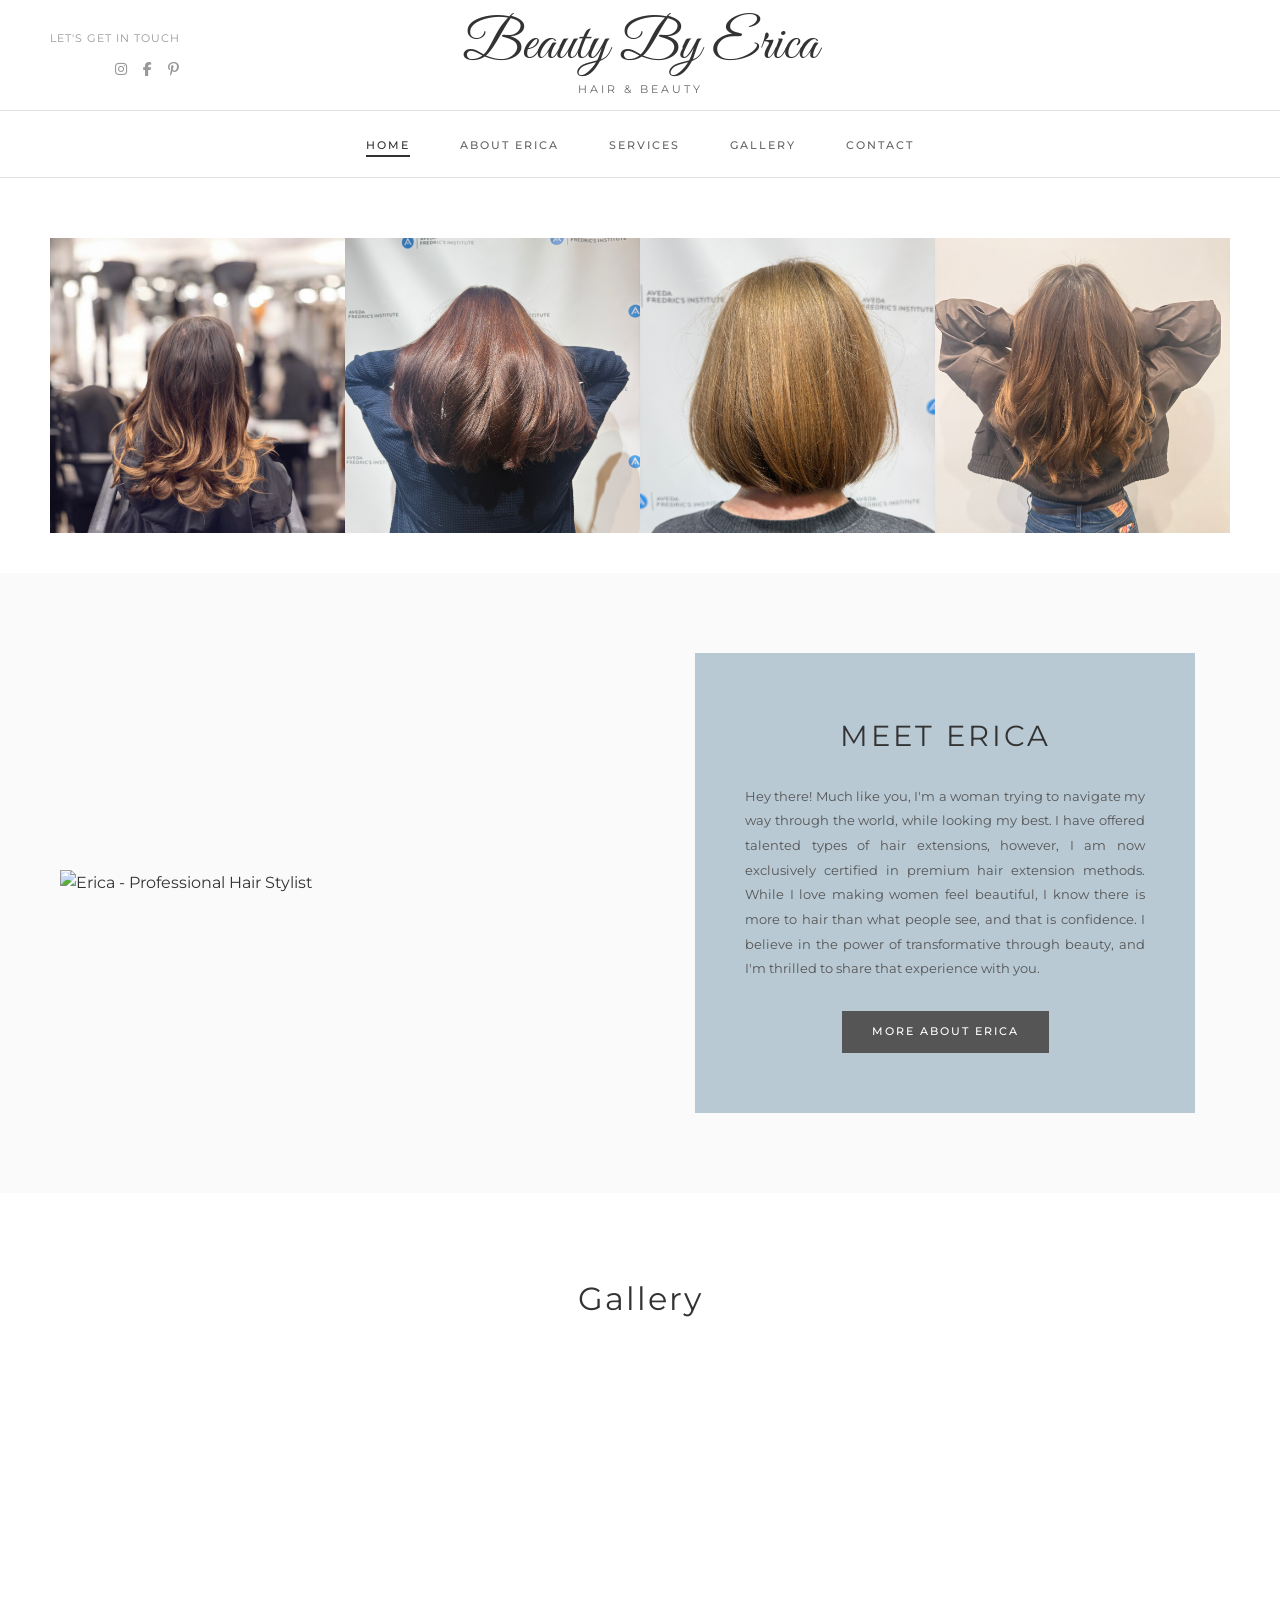
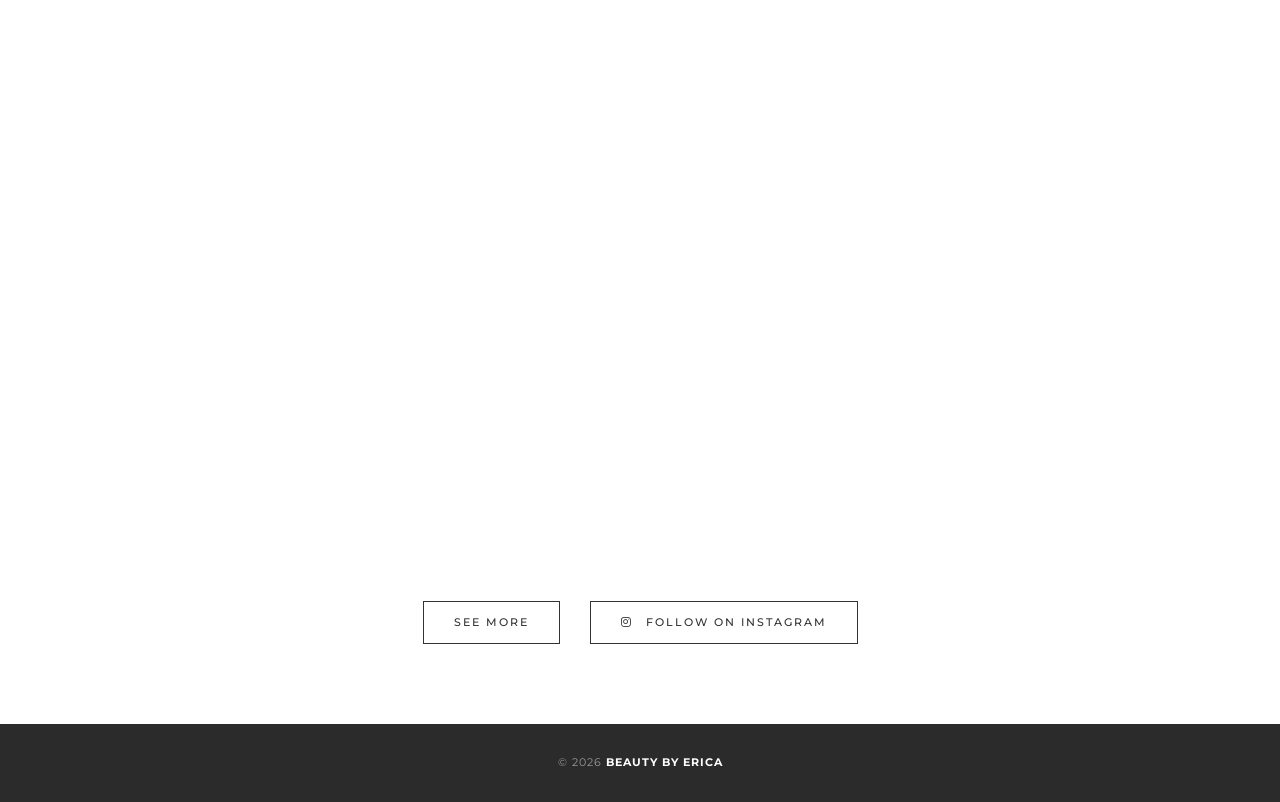
==== commit 3ee2bde6: "change img references" ====
--- a/index.html
+++ b/index.html
@@ -62,16 +62,16 @@
     <section class="hero-gallery">
       <div class="hero-grid">
         <div class="hero-item">
-          <img src="./images/hero-1.JPG" alt="Gloss and Tone Highlights" />
+          <img src="./images/hero-1.jpg" alt="Gloss and Tone Highlights" />
         </div>
         <div class="hero-item">
-          <img src="./images/hero-3.JPG" alt="Fresh cut bob" />
+          <img src="./images/hero-3.jpg" alt="Fresh cut bob" />
         </div>
         <div class="hero-item">
-          <img src="./images/hero-4.JPG" alt="Blowout" />
+          <img src="./images/hero-4.jpg" alt="Blowout" />
         </div>
         <div class="hero-item">
-          <img src="./images/hero-5.JPG" alt="All-over color and highlight" />
+          <img src="./images/hero-5.jpg" alt="All-over color and highlight" />
         </div>
       </div>
     </section>
--- a/styles.css
+++ b/styles.css
@@ -495,12 +495,12 @@
   letter-spacing: 1px;
 }
 
-.gallery-cta {
+.gallery-cta, .about-cta {
   text-align: center;
   margin-top: 60px;
 }
 
-.gallery-cta h2 {
+.gallery-cta h2, .about-cta h2 {
   font-size: 2rem;
   font-weight: 400;
   letter-spacing: 2px;
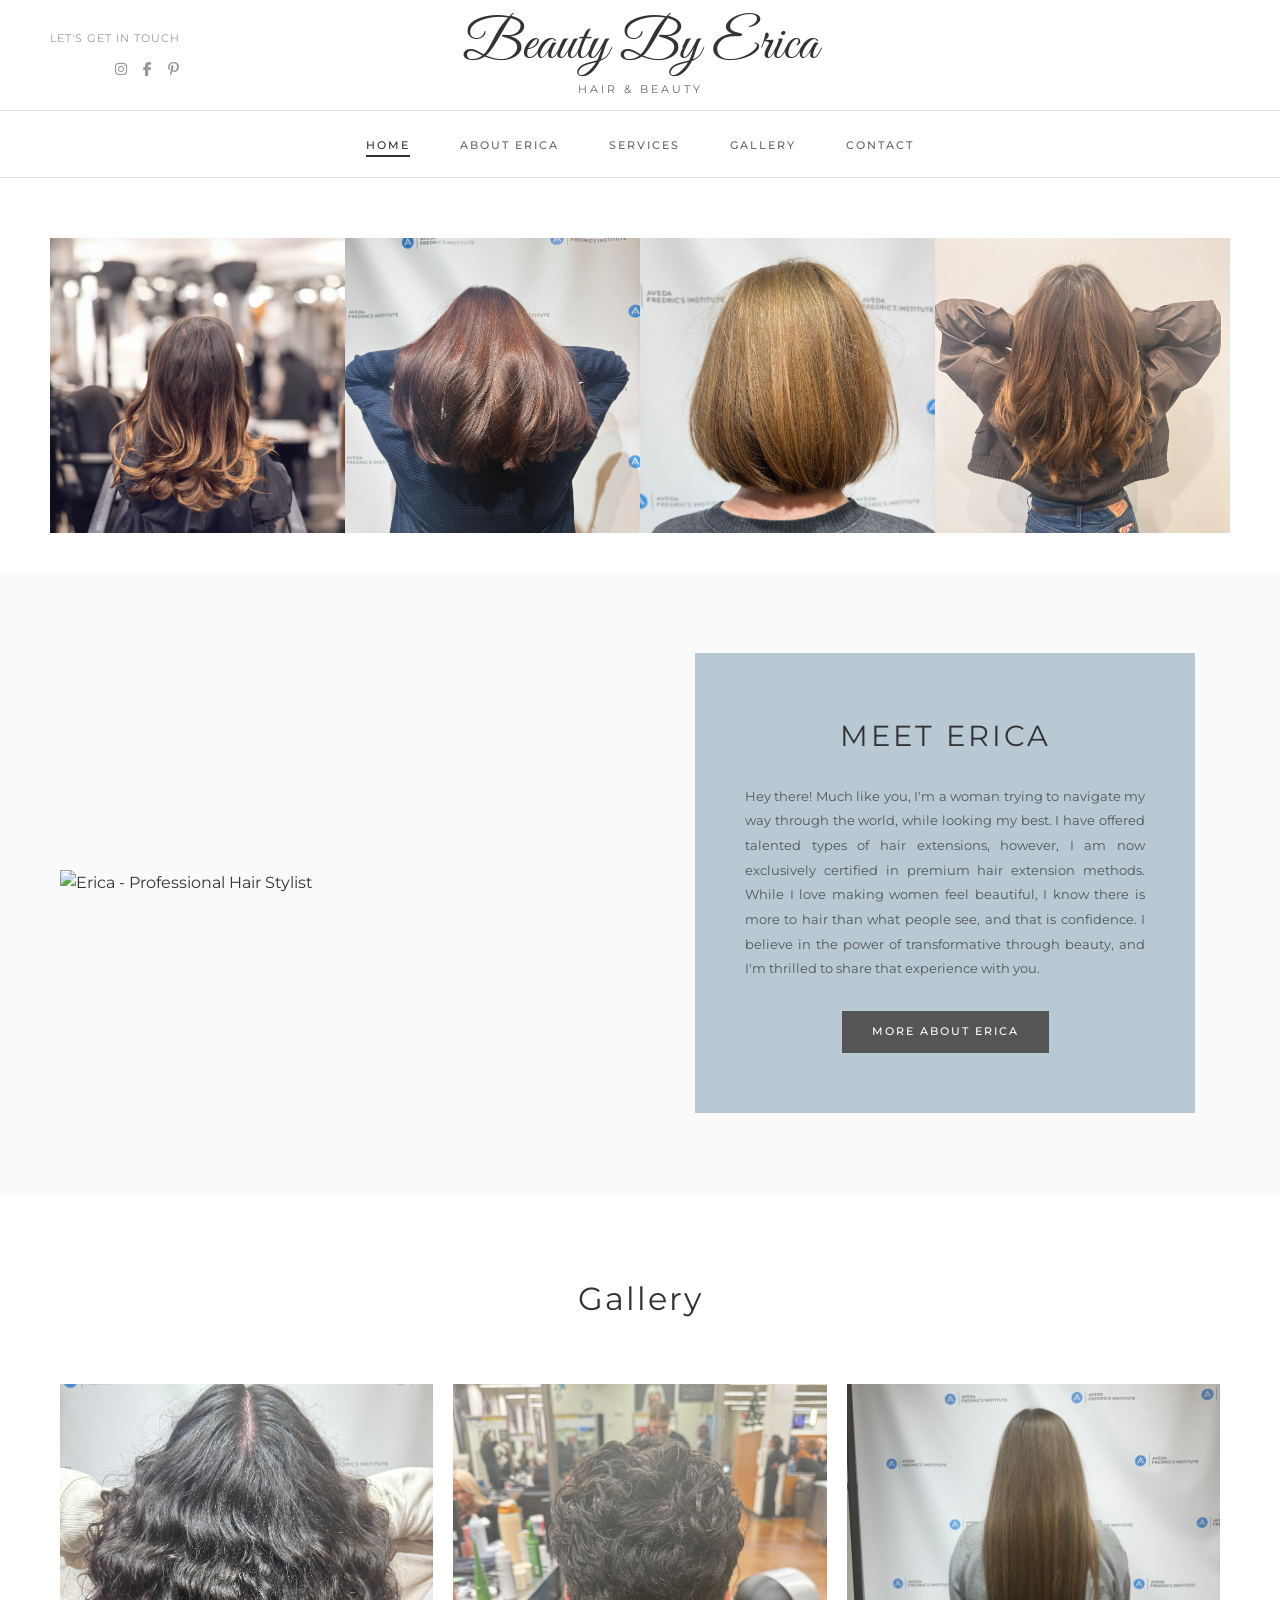
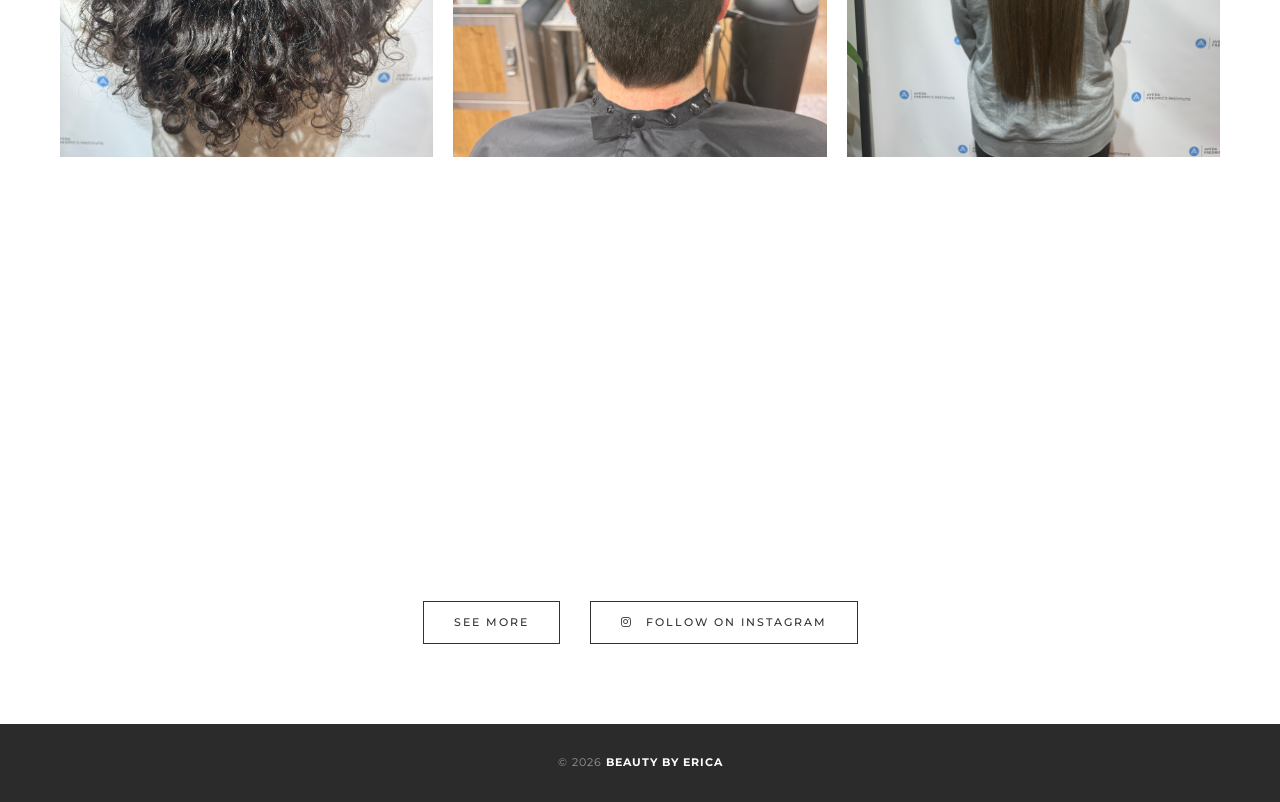
==== commit 26aec425: "replace gallery pictures with real examples" ====
--- a/index.html
+++ b/index.html
@@ -116,38 +116,39 @@
         <div class="gallery-grid">
           <div class="gallery-item">
             <img
-              src="https://images.unsplash.com/photo-1595476108010-b4d1f102b1b1?w=400"
-              alt="Before and After 1"
+              src="./images/gallery-1.jpg"
+              alt="Gallery 1"
             />
           </div>
           <div class="gallery-item">
             <img
-              src="https://images.unsplash.com/photo-1522338242992-e1a54906a8da?w=400"
+              src="./images/gallery-2.jpeg"
+              alt="Gallery 2"
               alt="Before and After 2"
             />
           </div>
           <div class="gallery-item">
             <img
-              src="https://images.unsplash.com/photo-1560869713-7d0a29430803?w=400"
-              alt="Before and After 3"
+              src="./images/gallery-3.jpeg"
+              alt="Gallery 3"
             />
           </div>
           <div class="gallery-item">
             <img
-              src="https://images.unsplash.com/photo-1487412947147-5cebf100ffc2?w=400"
-              alt="Before and After 4"
+              src="./images/gallery-4.jpeg"
+              alt="Gallery 4"
             />
           </div>
           <div class="gallery-item">
             <img
-              src="https://images.unsplash.com/photo-1516975080664-ed2fc6a32937?w=400"
-              alt="Before and After 5"
+              src="./images/gallery-5.jpeg"
+              alt="Gallery 5"
             />
           </div>
           <div class="gallery-item">
             <img
-              src="https://images.unsplash.com/photo-1529333166437-7750a6dd5a70?w=400"
-              alt="Before and After 6"
+              src="./images/gallery-6.jpeg"
+              alt="Gallery 6"
             />
           </div>
         </div>
--- a/styles.css
+++ b/styles.css
@@ -460,7 +460,6 @@
   position: relative;
   overflow: hidden;
   aspect-ratio: 1;
-  cursor: pointer;
 }
 
 .gallery-item-full img {
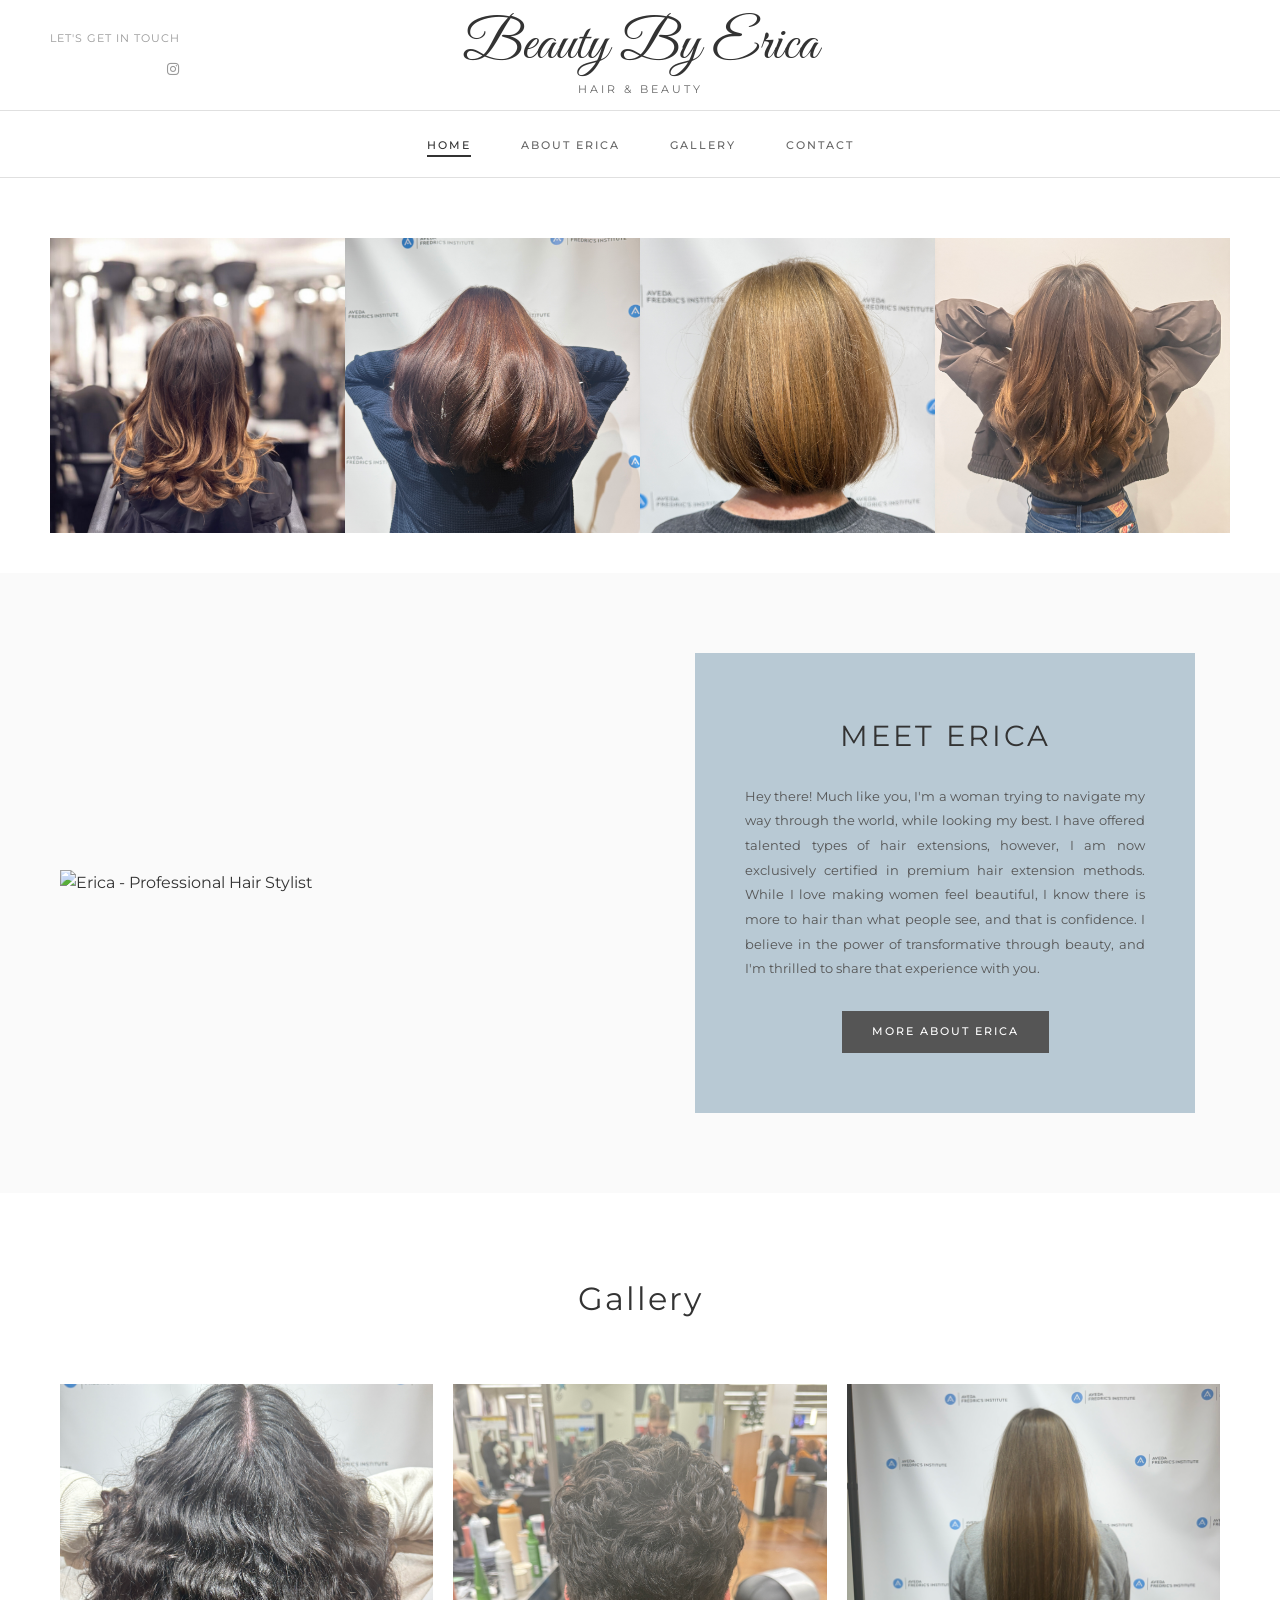
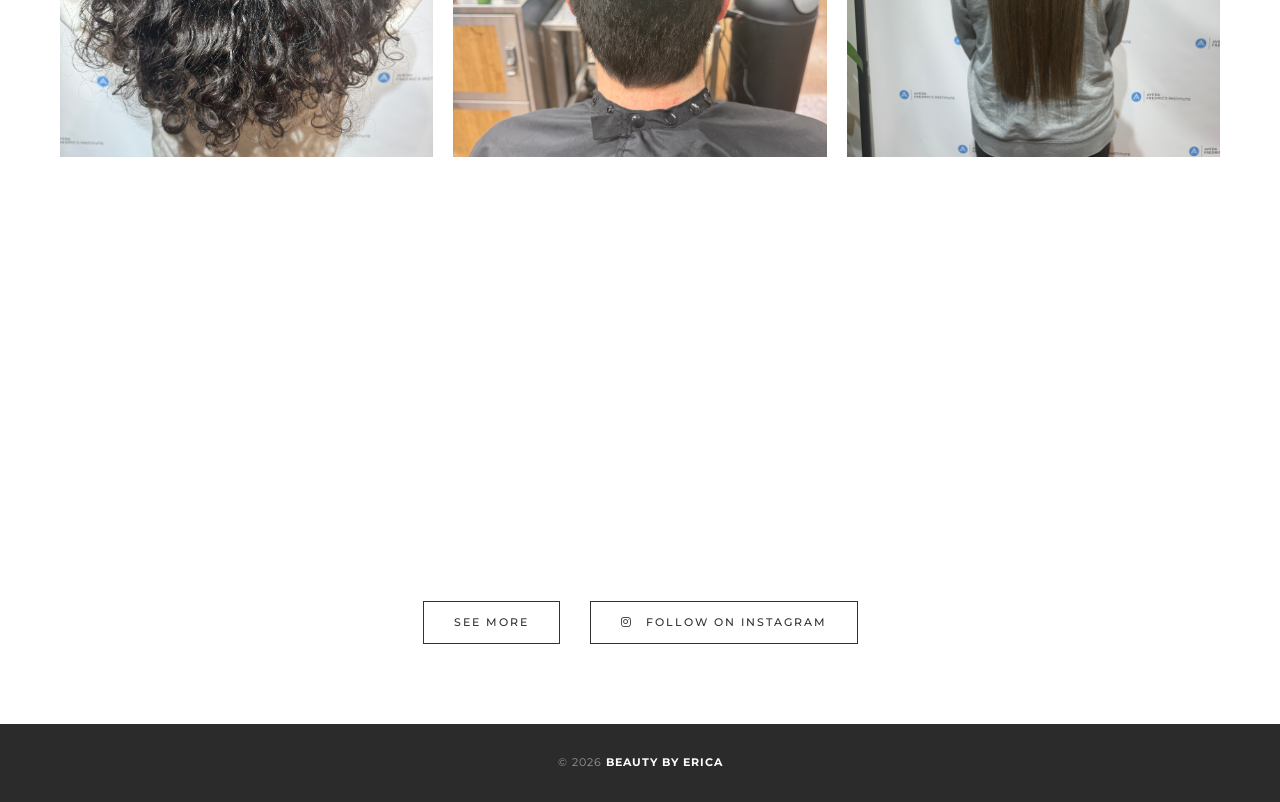
==== commit 558ab644: "modification of socials and contact" ====
--- a/index.html
+++ b/index.html
@@ -29,14 +29,8 @@
         <div class="contact-section">
           <span class="contact-label">LET'S GET IN TOUCH</span>
           <div class="social-icons">
-            <a href="#" aria-label="Instagram"
+            <a href="https://www.instagram.com/beautybar_erica_" target="_blank" aria-label="Instagram"
               ><i class="fab fa-instagram"></i
-            ></a>
-            <a href="#" aria-label="Facebook"
-              ><i class="fab fa-facebook-f"></i
-            ></a>
-            <a href="#" aria-label="Pinterest"
-              ><i class="fab fa-pinterest-p"></i
             ></a>
           </div>
         </div>
@@ -51,7 +45,6 @@
         <ul class="nav-menu">
           <li><a href="index.html" class="active">HOME</a></li>
           <li><a href="about.html">ABOUT ERICA</a></li>
-          <li><a href="services.html">SERVICES</a></li>
           <li><a href="gallery.html">GALLERY</a></li>
           <li><a href="contact.html">CONTACT</a></li>
         </ul>
@@ -155,7 +148,7 @@
 
         <div class="cta-buttons">
           <a href="gallery.html" class="btn-secondary">SEE MORE</a>
-          <a href="https://instagram.com" target="_blank" class="btn-secondary">
+          <a href="https://www.instagram.com/beautybar_erica_" target="_blank" class="btn-secondary">
             <i class="fab fa-instagram"></i> FOLLOW ON INSTAGRAM
           </a>
         </div>
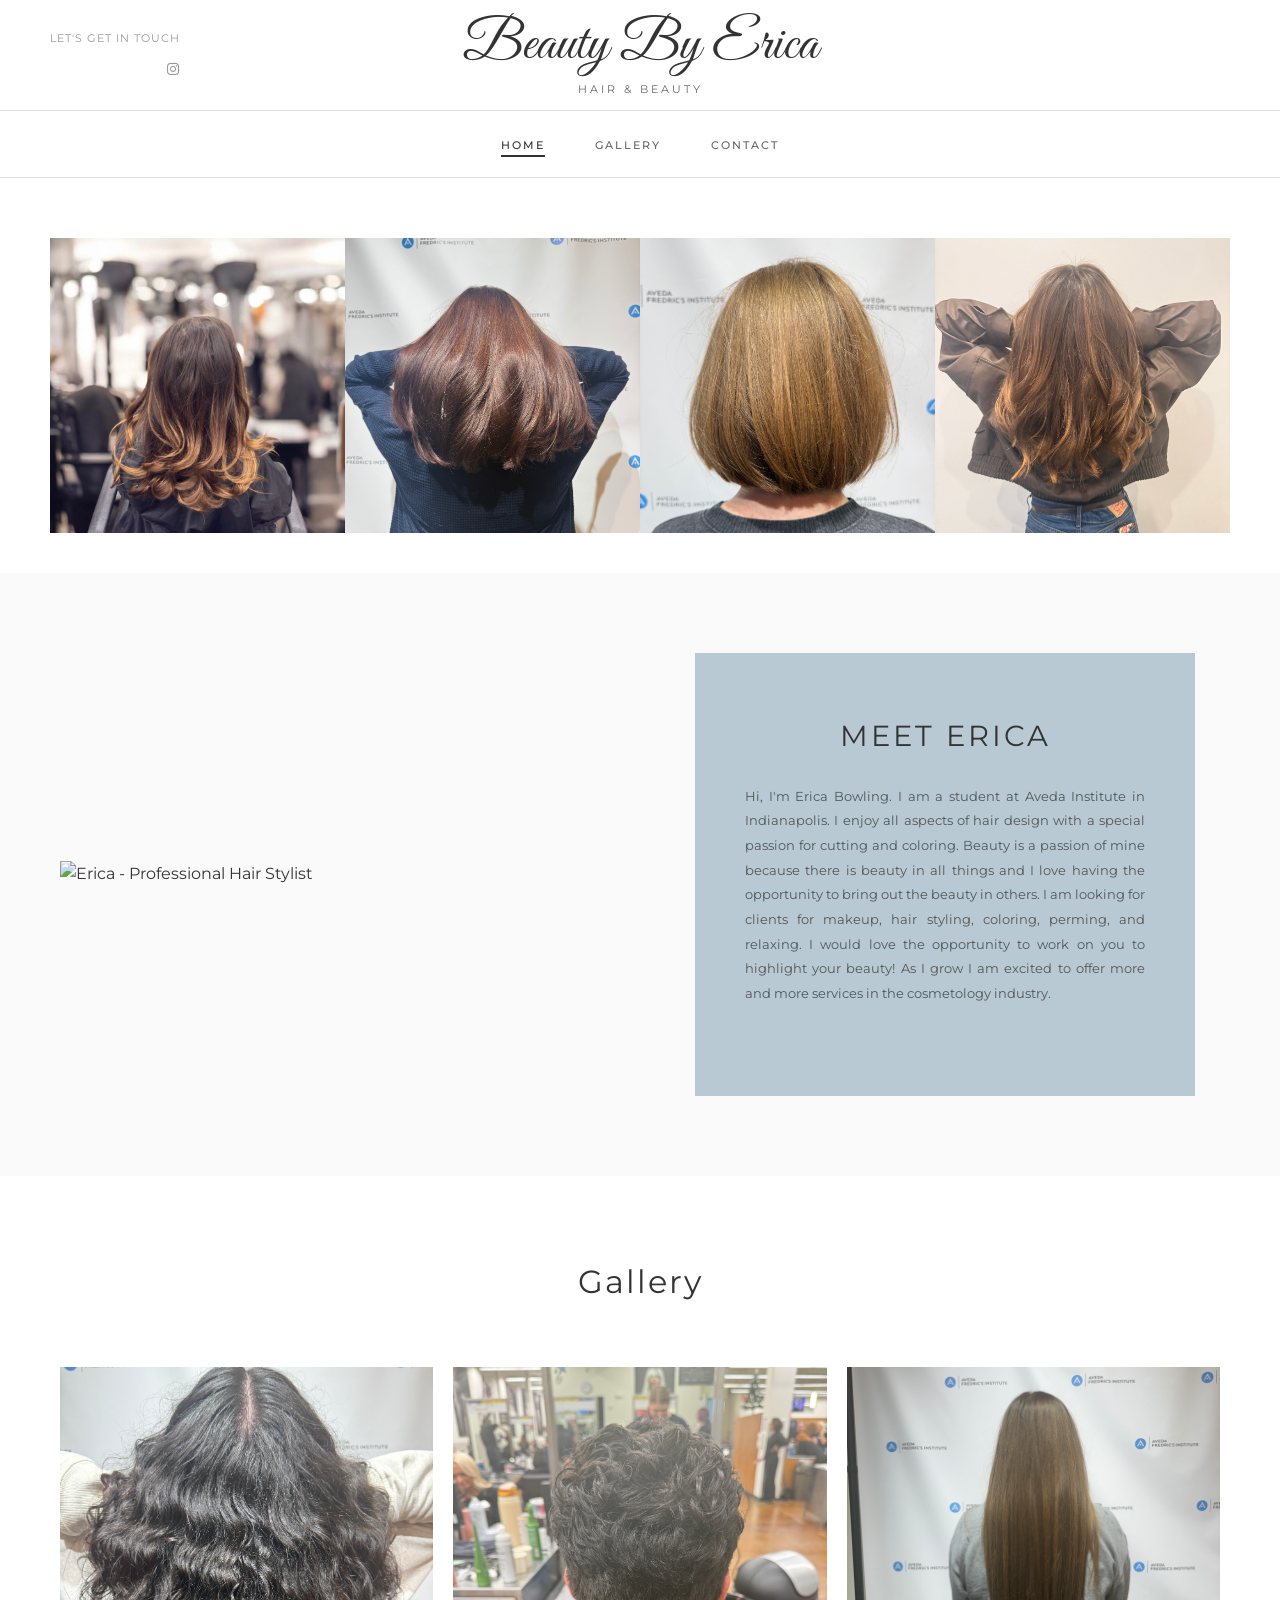
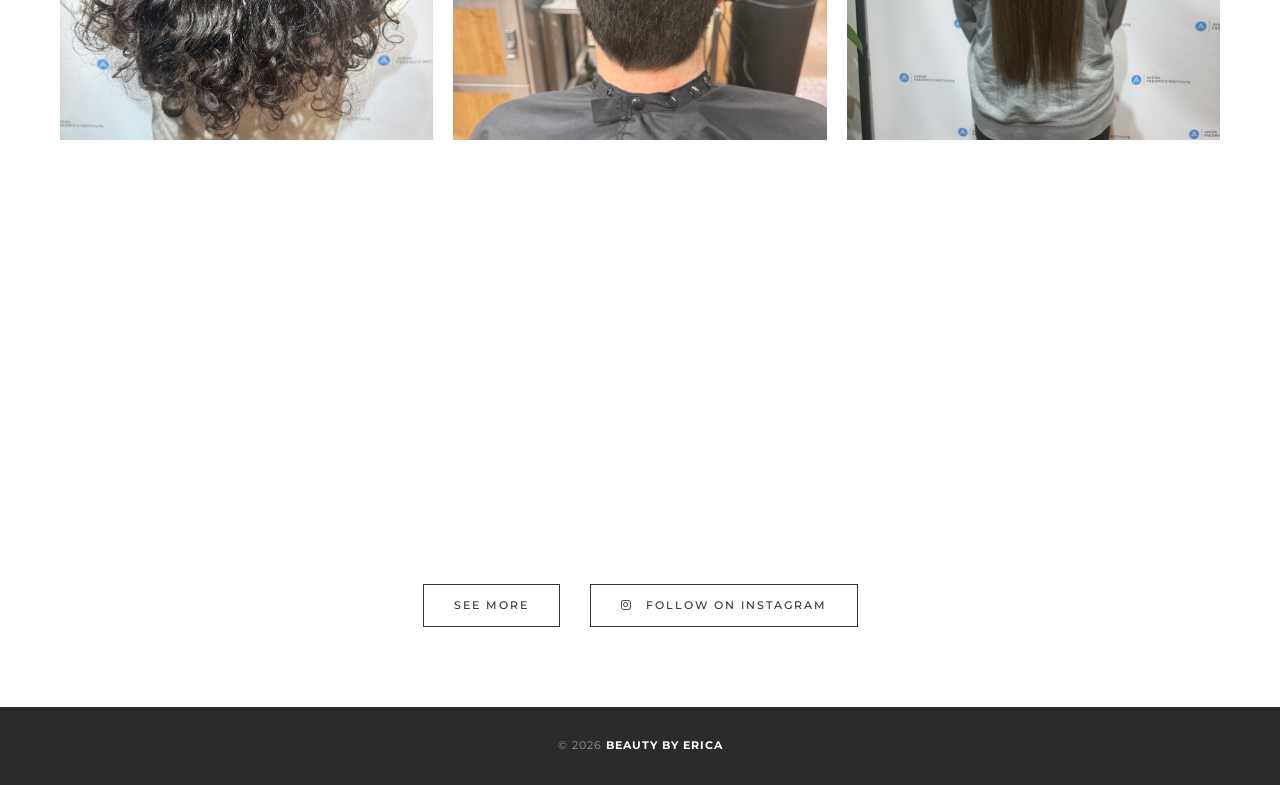
==== commit 2af4ad7e: "replace erica photo. Add about text in hero. Remove about section from nav. Add margin bottom to sec" ====
--- a/index.html
+++ b/index.html
@@ -44,7 +44,6 @@
         </button>
         <ul class="nav-menu">
           <li><a href="index.html" class="active">HOME</a></li>
-          <li><a href="about.html">ABOUT ERICA</a></li>
           <li><a href="gallery.html">GALLERY</a></li>
           <li><a href="contact.html">CONTACT</a></li>
         </ul>
@@ -75,7 +74,7 @@
         <div class="meet-content">
           <div class="meet-image">
             <img
-              src="https://images.unsplash.com/photo-1494790108377-be9c29b29330?w=800"
+              src="./images/erica-1.jpg"
               alt="Erica - Professional Hair Stylist"
             />
           </div>
@@ -83,16 +82,12 @@
             <div class="text-box">
               <h2>MEET ERICA</h2>
               <p>
-                Hey there! Much like you, I'm a woman trying to navigate my way
-                through the world, while looking my best. I have offered
-                talented types of hair extensions, however, I am now exclusively
-                certified in premium hair extension methods. While I love making
-                women feel beautiful, I know there is more to hair than what
-                people see, and that is confidence. I believe in the power of
-                transformative through beauty, and I'm thrilled to share that
-                experience with you.
+                Hi, I'm Erica Bowling. I am a student at Aveda Institute in Indianapolis.
+                I enjoy all aspects of hair design with a special passion for cutting and coloring.
+                Beauty is a passion of mine because there is beauty in all things and I love having the opportunity to bring out the beauty in others.
+                I am looking for clients for makeup, hair styling, coloring, perming, and relaxing. I would love the opportunity to work on you to highlight your beauty!
+                As I grow I am excited to offer more and more services in the cosmetology industry.
               </p>
-              <a href="about.html" class="btn-primary">MORE ABOUT ERICA</a>
             </div>
           </div>
         </div>
--- a/styles.css
+++ b/styles.css
@@ -350,6 +350,7 @@
   padding: 80px 0 60px;
   text-align: center;
   background-color: #f8f8f8;
+  margin-bottom: 40px;
 }
 
 .about-hero h1,
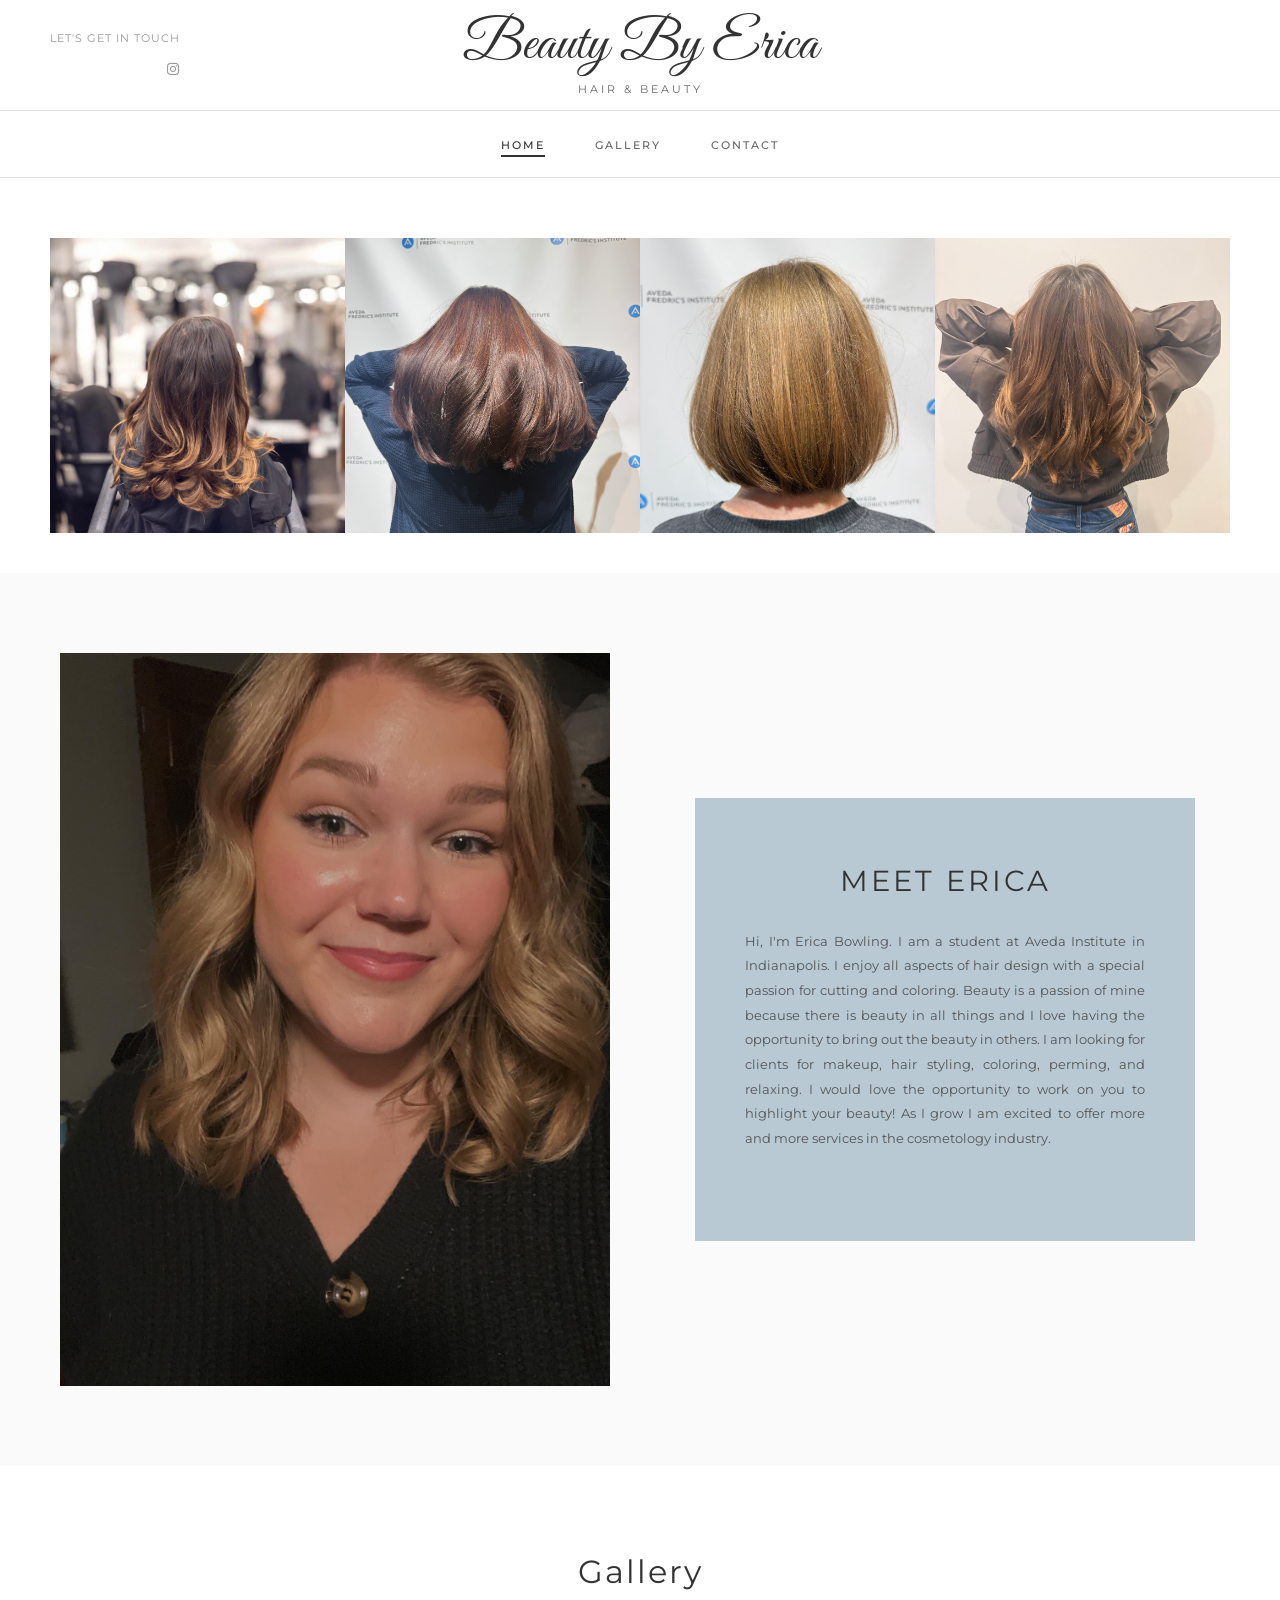
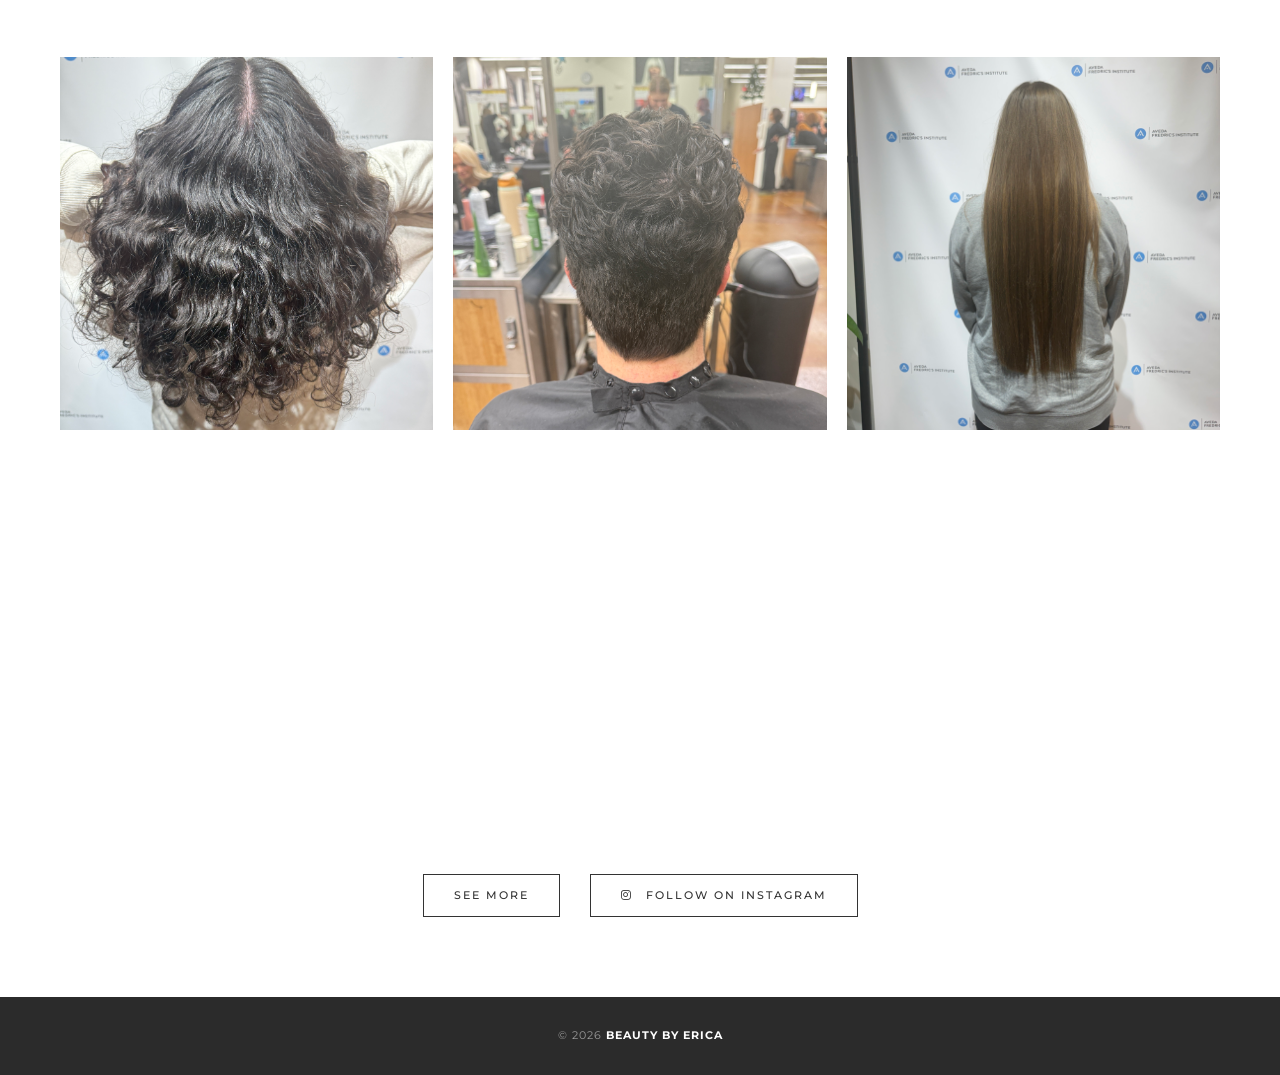
==== commit 987c3159: "erica file name change from jpg to JPG" ====
--- a/index.html
+++ b/index.html
@@ -74,7 +74,7 @@
         <div class="meet-content">
           <div class="meet-image">
             <img
-              src="./images/erica-1.jpg"
+              src="./images/erica-1.JPG"
               alt="Erica - Professional Hair Stylist"
             />
           </div>
